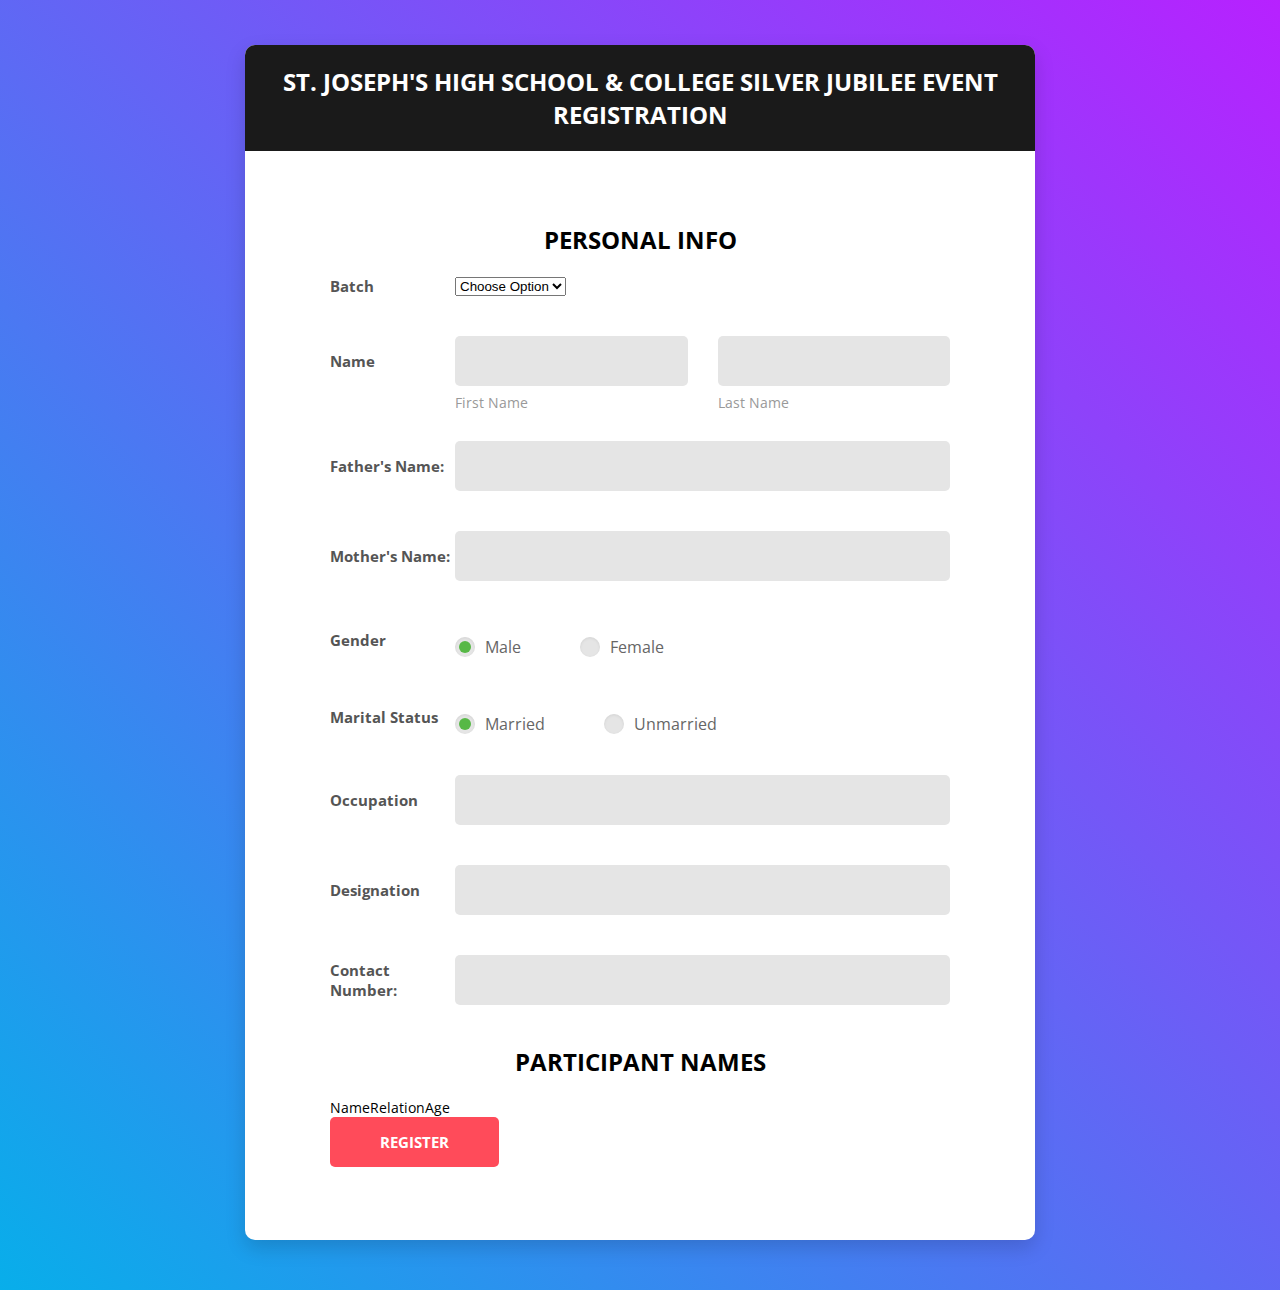
==== App/view/index.html @ 44076ce9 "new structure" ====
<!DOCTYPE html>
<html lang="en">
  <head>
    <!-- Required meta tags -->
    <meta charset="UTF-8" />
    <meta
      name="viewport"
      content="width=device-width, initial-scale=1, shrink-to-fit=no"
    />
    <meta name="description" content="Colorlib Templates" />
    <meta name="author" content="Colorlib" />
    <meta name="keywords" content="Colorlib Templates" />

    <!-- Title Page -->
    <title>Au Register Forms by Colorlib</title>

    <!-- Icons font CSS -->
    <link
      href="vendor/mdi-font/css/material-design-iconic-font.min.css"
      rel="stylesheet"
      media="all"
    />
    <link
      href="vendor/font-awesome-4.7/css/font-awesome.min.css"
      rel="stylesheet"
      media="all"
    />
    <!-- Font special for pages -->
    <link
      href="https://fonts.googleapis.com/css?family=Open+Sans:300,300i,400,400i,600,600i,700,700i,800,800i"
      rel="stylesheet"
    />

    <!-- Vendor CSS -->
    <link href="vendor/select2/select2.min.css" rel="stylesheet" media="all" />
    <link
      href="vendor/datepicker/daterangepicker.css"
      rel="stylesheet"
      media="all"
    />

    <!-- Main CSS -->
    <link href="css/main.css" rel="stylesheet" media="all" />
  </head>

  <body>
    <div class="page-wrapper bg-gra-03 p-t-45 p-b-50">
      <div class="wrapper wrapper--w790">
        <div class="card card-5">
          <div class="card-heading">
            <h2 class="title">
              St. Joseph's High School & College Silver Jubilee Event
              Registration
            </h2>
          </div>

          <form method="POST">
            <div class="card-body">
              <div style="margin:20px 0px">
                <h2 class="title" style="color:black">Personal Info</h2>
              </div>
              <div class="form-row">
                <div class="name">Batch</div>
                <div class="value">
                  <div class="input-group">
                    <div class="rs-select2 js-select-simple select--no-search">
                      <select name="Batch">
                        <option>Choose Option</option>
                      </select>
                      <div class="select-dropdown"></div>
                    </div>
                  </div>
                </div>
              </div>
              <div class="form-row m-b-55">
                <div class="name">Name</div>
                <div class="value">
                  <div class="row row-space">
                    <div class="col-2">
                      <div class="input-group-desc">
                        <input
                          class="input--style-5"
                          type="text"
                          name="first_name"
                        />
                        <label class="label--desc">first name</label>
                      </div>
                    </div>
                    <div class="col-2">
                      <div class="input-group-desc">
                        <input
                          class="input--style-5"
                          type="text"
                          name="last_name"
                        />
                        <label class="label--desc">last name</label>
                      </div>
                    </div>
                  </div>
                </div>
              </div>
              <div class="form-row">
                <div class="name">Father's Name:</div>
                <div class="value">
                  <div class="input-group">
                    <input class="input--style-5" type="text" name="company" />
                  </div>
                </div>
              </div>
              <div class="form-row">
                <div class="name">Mother's Name:</div>
                <div class="value">
                  <div class="input-group">
                    <input class="input--style-5" type="text" name="mother" />
                  </div>
                </div>
              </div>
              <div class="form-row">
                <div class="name">
                  <label class="label label--block">Gender</label>
                </div>

                <div class="p-t-15">
                  <label class="radio-container m-r-55"
                    >Male
                    <input type="radio" checked="checked" name="gender" />
                    <span class="checkmark"></span>
                  </label>
                  <label class="radio-container"
                    >Female <input type="radio" name="gender" />
                    <span class="checkmark"></span>
                  </label>
                </div>
              </div>
              <div class="form-row">
                <div class="name">
                  <label class="label label--block">Marital Status</label>
                </div>

                <div class="p-t-15">
                  <label class="radio-container m-r-55"
                    >Married
                    <input type="radio" checked="checked" name="mstat" />
                    <span class="checkmark"></span>
                  </label>
                  <label class="radio-container"
                    >Unmarried <input type="radio" name="mstat" />
                    <span class="checkmark"></span>
                  </label>
                </div>
              </div>
              <div class="form-row">
                <div class="name">Occupation</div>
                <div class="value">
                  <div class="input-group">
                    <input
                      class="input--style-5"
                      type="text"
                      name="occupation"
                    />
                  </div>
                </div>
              </div>
              <div class="form-row">
                <div class="name">Designation</div>
                <div class="value">
                  <div class="input-group">
                    <input class="input--style-5" type="text" name="design" />
                  </div>
                </div>
              </div>
              <div class="form-row">
                <div class="name">Contact Number:</div>
                <div class="value">
                  <div class="input-group">
                    <input
                      class="input--style-5"
                      type="number"
                      name="contact"
                    />
                  </div>
                </div>
              </div>
              <div style="margin:20px 0px">
                <h2 class="title" style="color:black">Participant Names</h2>
              </div>
              <div class="container">
                <div class="row">
                  <div class="col-sm-6">Name</div>
                  <div class="col-sm-3">Relation</div>
                  <div class="col-sm-3">Age</div>
                </div>
                <div class="row">
                  <div class="col-sm-6"></div>
                  <div class="col-sm-3"></div>
                  <div class="col-sm-3"></div>
                </div>
                <div class="row">
                  <div class="col-sm-6"></div>
                  <div class="col-sm-3"></div>
                  <div class="col-sm-3"></div>
                </div>
                <div class="row">
                  <div class="col-sm-6"></div>
                  <div class="col-sm-3"></div>
                  <div class="col-sm-3"></div>
                </div>
                <div class="row">
                  <div class="col-sm-6"></div>
                  <div class="col-sm-3"></div>
                  <div class="col-sm-3"></div>
                </div>
              </div>
              <div>
                <button class="btn btn--radius-2 btn--red" type="submit">
                  Register
                </button>
              </div>
            </div>
          </form>
        </div>
      </div>
    </div>

    <!-- Jquery JS -->
    <script src="vendor/jquery/jquery.min.js"></script>
    <!-- Vendor JS -->
    <script src="vendor/select2/select2.min.js"></script>
    <script src="vendor/datepicker/moment.min.js"></script>
    <script src="vendor/datepicker/daterangepicker.js"></script>

    <!-- Main JS -->
    <script src="js/global.js"></script>
  </body>
</html>
---- App/view/css/main.css ----
/* ==========================================================================
   #FONT
   ========================================================================== */
.font-robo {
  font-family: "Roboto", "Arial", "Helvetica Neue", sans-serif;
}

.font-poppins {
  font-family: "Poppins", "Arial", "Helvetica Neue", sans-serif;
}

.font-opensans {
  font-family: "Open Sans", "Arial", "Helvetica Neue", sans-serif;
}

/* ==========================================================================
   #GRID
   ========================================================================== */
.row {
  display: -webkit-box;
  display: -webkit-flex;
  display: -moz-box;
  display: -ms-flexbox;
  display: flex;
  -webkit-flex-wrap: wrap;
  -ms-flex-wrap: wrap;
  flex-wrap: wrap;
}

.row .col-2:last-child .input-group-desc {
  margin-bottom: 0;
}

.row-space {
  -webkit-box-pack: justify;
  -webkit-justify-content: space-between;
  -moz-box-pack: justify;
  -ms-flex-pack: justify;
  justify-content: space-between;
}

.row-refine {
  margin: 0 -15px;
}

.row-refine .col-3 .input-group-desc,
.row-refine .col-9 .input-group-desc {
  margin-bottom: 0;
}

.col-2 {
  width: -webkit-calc((100% - 30px) / 2);
  width: -moz-calc((100% - 30px) / 2);
  width: calc((100% - 30px) / 2);
}

@media (max-width: 767px) {
  .col-2 {
    width: 100%;
  }
}

.form-row {
  display: -webkit-box;
  display: -webkit-flex;
  display: -moz-box;
  display: -ms-flexbox;
  display: flex;
  -webkit-flex-wrap: wrap;
  -ms-flex-wrap: wrap;
  flex-wrap: wrap;
  -webkit-box-align: center;
  -webkit-align-items: center;
  -moz-box-align: center;
  -ms-flex-align: center;
  align-items: center;
  margin-bottom: 40px;
}

.form-row .name {
  width: 125px;
  color: #555;
  font-size: 15px;
  font-weight: 700;
}

.form-row .value {
  width: -webkit-calc(100% - 125px);
  width: -moz-calc(100% - 125px);
  width: calc(100% - 125px);
}

@media (max-width: 767px) {
  .form-row {
    display: block;
  }
  .form-row .name,
  .form-row .value {
    display: block;
    width: 100%;
  }
  .form-row .name {
    margin-bottom: 7px;
  }
}

.col-3,
.col-9 {
  padding: 0 15px;
  position: relative;
  width: 100%;
  min-height: 1px;
}

.col-3 {
  -webkit-box-flex: 0;
  -webkit-flex: 0 0 25%;
  -moz-box-flex: 0;
  -ms-flex: 0 0 25%;
  flex: 0 0 25%;
  max-width: 25%;
}

@media (max-width: 767px) {
  .col-3 {
    -webkit-box-flex: 0;
    -webkit-flex: 0 0 35%;
    -moz-box-flex: 0;
    -ms-flex: 0 0 35%;
    flex: 0 0 35%;
    max-width: 35%;
  }
}

.col-9 {
  -webkit-box-flex: 0;
  -webkit-flex: 0 0 75%;
  -moz-box-flex: 0;
  -ms-flex: 0 0 75%;
  flex: 0 0 75%;
  max-width: 75%;
}

@media (max-width: 767px) {
  .col-9 {
    -webkit-box-flex: 0;
    -webkit-flex: 0 0 65%;
    -moz-box-flex: 0;
    -ms-flex: 0 0 65%;
    flex: 0 0 65%;
    max-width: 65%;
  }
}

/* ==========================================================================
   #BOX-SIZING
   ========================================================================== */
/**
 * More sensible default box-sizing:
 * css-tricks.com/inheriting-box-sizing-probably-slightly-better-best-practice
 */
html {
  -webkit-box-sizing: border-box;
  -moz-box-sizing: border-box;
  box-sizing: border-box;
}

* {
  padding: 0;
  margin: 0;
}

*, *:before, *:after {
  -webkit-box-sizing: inherit;
  -moz-box-sizing: inherit;
  box-sizing: inherit;
}

/* ==========================================================================
   #RESET
   ========================================================================== */
/**
 * A very simple reset that sits on top of Normalize.css.
 */
body,
h1, h2, h3, h4, h5, h6,
blockquote, p, pre,
dl, dd, ol, ul,
figure,
hr,
fieldset, legend {
  margin: 0;
  padding: 0;
}

/**
 * Remove trailing margins from nested lists.
 */
li > ol,
li > ul {
  margin-bottom: 0;
}

/**
 * Remove default table spacing.
 */
table {
  border-collapse: collapse;
  border-spacing: 0;
}

/**
 * 1. Reset Chrome and Firefox behaviour which sets a `min-width: min-content;`
 *    on fieldsets.
 */
fieldset {
  min-width: 0;
  /* [1] */
  border: 0;
}

button {
  outline: none;
  background: none;
  border: none;
}

/* ==========================================================================
   #PAGE WRAPPER
   ========================================================================== */
.page-wrapper {
  min-height: 100vh;
}

body {
  font-family: "Open Sans", "Arial", "Helvetica Neue", sans-serif;
  font-weight: 400;
  font-size: 14px;
}

h1, h2, h3, h4, h5, h6 {
  font-weight: 400;
}

h1 {
  font-size: 36px;
}

h2 {
  font-size: 30px;
}

h3 {
  font-size: 24px;
}

h4 {
  font-size: 18px;
}

h5 {
  font-size: 15px;
}

h6 {
  font-size: 13px;
}

/* ==========================================================================
   #BACKGROUND
   ========================================================================== */
.bg-blue {
  background: #2c6ed5;
}

.bg-red {
  background: #fa4251;
}

.bg-gra-01 {
  background: -webkit-gradient(linear, left bottom, left top, from(#fbc2eb), to(#a18cd1));
  background: -webkit-linear-gradient(bottom, #fbc2eb 0%, #a18cd1 100%);
  background: -moz-linear-gradient(bottom, #fbc2eb 0%, #a18cd1 100%);
  background: -o-linear-gradient(bottom, #fbc2eb 0%, #a18cd1 100%);
  background: linear-gradient(to top, #fbc2eb 0%, #a18cd1 100%);
}

.bg-gra-02 {
  background: -webkit-gradient(linear, left bottom, right top, from(#fc2c77), to(#6c4079));
  background: -webkit-linear-gradient(bottom left, #fc2c77 0%, #6c4079 100%);
  background: -moz-linear-gradient(bottom left, #fc2c77 0%, #6c4079 100%);
  background: -o-linear-gradient(bottom left, #fc2c77 0%, #6c4079 100%);
  background: linear-gradient(to top right, #fc2c77 0%, #6c4079 100%);
}

.bg-gra-03 {
  background: -webkit-gradient(linear, left bottom, right top, from(#08aeea), to(#b721ff));
  background: -webkit-linear-gradient(bottom left, #08aeea 0%, #b721ff 100%);
  background: -moz-linear-gradient(bottom left, #08aeea 0%, #b721ff 100%);
  background: -o-linear-gradient(bottom left, #08aeea 0%, #b721ff 100%);
  background: linear-gradient(to top right, #08aeea 0%, #b721ff 100%);
}

/* ==========================================================================
   #SPACING
   ========================================================================== */
.p-t-100 {
  padding-top: 100px;
}

.p-t-130 {
  padding-top: 130px;
}

.p-t-180 {
  padding-top: 180px;
}

.p-t-45 {
  padding-top: 45px;
}

.p-t-20 {
  padding-top: 20px;
}

.p-t-15 {
  padding-top: 15px;
}

.p-t-10 {
  padding-top: 10px;
}

.p-t-30 {
  padding-top: 30px;
}

.p-b-100 {
  padding-bottom: 100px;
}

.p-b-50 {
  padding-bottom: 50px;
}

.m-r-45 {
  margin-right: 45px;
}

.m-r-55 {
  margin-right: 55px;
}

.m-b-55 {
  margin-bottom: 55px;
}

/* ==========================================================================
   #WRAPPER
   ========================================================================== */
.wrapper {
  margin: 0 auto;
}

.wrapper--w960 {
  max-width: 960px;
}

.wrapper--w790 {
  max-width: 790px;
}

.wrapper--w780 {
  max-width: 780px;
}

.wrapper--w680 {
  max-width: 680px;
}

/* ==========================================================================
   #BUTTON
   ========================================================================== */
.btn {
  display: inline-block;
  line-height: 50px;
  padding: 0 50px;
  -webkit-transition: all 0.4s ease;
  -o-transition: all 0.4s ease;
  -moz-transition: all 0.4s ease;
  transition: all 0.4s ease;
  cursor: pointer;
  font-size: 15px;
  text-transform: uppercase;
  font-weight: 700;
  color: #fff;
  font-family: inherit;
}

.btn--radius {
  -webkit-border-radius: 3px;
  -moz-border-radius: 3px;
  border-radius: 3px;
}

.btn--radius-2 {
  -webkit-border-radius: 5px;
  -moz-border-radius: 5px;
  border-radius: 5px;
}

.btn--pill {
  -webkit-border-radius: 20px;
  -moz-border-radius: 20px;
  border-radius: 20px;
}

.btn--green {
  background: #57b846;
}

.btn--green:hover {
  background: #4dae3c;
}

.btn--blue {
  background: #4272d7;
}

.btn--blue:hover {
  background: #3868cd;
}

.btn--red {
  background: #ff4b5a;
}

.btn--red:hover {
  background: #eb3746;
}

/* ==========================================================================
   #DATE PICKER
   ========================================================================== */
td.active {
  background-color: #2c6ed5;
}

input[type="date" i] {
  padding: 14px;
}

.table-condensed td, .table-condensed th {
  font-size: 14px;
  font-family: "Roboto", "Arial", "Helvetica Neue", sans-serif;
  font-weight: 400;
}

.daterangepicker td {
  width: 40px;
  height: 30px;
}

.daterangepicker {
  border: none;
  -webkit-box-shadow: 0px 8px 20px 0px rgba(0, 0, 0, 0.15);
  -moz-box-shadow: 0px 8px 20px 0px rgba(0, 0, 0, 0.15);
  box-shadow: 0px 8px 20px 0px rgba(0, 0, 0, 0.15);
  display: none;
  border: 1px solid #e0e0e0;
  margin-top: 5px;
}

.daterangepicker::after, .daterangepicker::before {
  display: none;
}

.daterangepicker thead tr th {
  padding: 10px 0;
}

.daterangepicker .table-condensed th select {
  border: 1px solid #ccc;
  -webkit-border-radius: 3px;
  -moz-border-radius: 3px;
  border-radius: 3px;
  font-size: 14px;
  padding: 5px;
  outline: none;
}

/* ==========================================================================
   #FORM
   ========================================================================== */
input {
  outline: none;
  margin: 0;
  border: none;
  -webkit-box-shadow: none;
  -moz-box-shadow: none;
  box-shadow: none;
  width: 100%;
  font-size: 14px;
  font-family: inherit;
}

.radio-container {
  display: inline-block;
  position: relative;
  padding-left: 30px;
  cursor: pointer;
  font-size: 16px;
  color: #666;
  -webkit-user-select: none;
  -moz-user-select: none;
  -ms-user-select: none;
  user-select: none;
}

.radio-container input {
  position: absolute;
  opacity: 0;
  cursor: pointer;
}

.radio-container input:checked ~ .checkmark {
  background-color: #e5e5e5;
}

.radio-container input:checked ~ .checkmark:after {
  display: block;
}

.radio-container .checkmark:after {
  top: 50%;
  left: 50%;
  -webkit-transform: translate(-50%, -50%);
  -moz-transform: translate(-50%, -50%);
  -ms-transform: translate(-50%, -50%);
  -o-transform: translate(-50%, -50%);
  transform: translate(-50%, -50%);
  width: 12px;
  height: 12px;
  -webkit-border-radius: 50%;
  -moz-border-radius: 50%;
  border-radius: 50%;
  background: #57b846;
}

.checkmark {
  position: absolute;
  top: 50%;
  -webkit-transform: translateY(-50%);
  -moz-transform: translateY(-50%);
  -ms-transform: translateY(-50%);
  -o-transform: translateY(-50%);
  transform: translateY(-50%);
  left: 0;
  height: 20px;
  width: 20px;
  background-color: #e5e5e5;
  -webkit-border-radius: 50%;
  -moz-border-radius: 50%;
  border-radius: 50%;
  -webkit-box-shadow: inset 0px 1px 3px 0px rgba(0, 0, 0, 0.08);
  -moz-box-shadow: inset 0px 1px 3px 0px rgba(0, 0, 0, 0.08);
  box-shadow: inset 0px 1px 3px 0px rgba(0, 0, 0, 0.08);
}

.checkmark:after {
  content: "";
  position: absolute;
  display: none;
}

.input--style-5 {
  background: #e5e5e5;
  line-height: 50px;
  -webkit-border-radius: 5px;
  -moz-border-radius: 5px;
  border-radius: 5px;
  padding: 0 22px;
  font-size: 16px;
  color: #555;
}

.input-group-desc {
  position: relative;
}

@media (max-width: 767px) {
  .input-group-desc {
    margin-bottom: 40px;
  }
}

.input-group {
  position: relative;
  margin: 0;
}

.label {
  color: #555;
  font-size: 15px;
  font-weight: 700;
}

.label--block {
  width: 100%;
}

.label--desc {
  position: absolute;
  text-transform: capitalize;
  display: block;
  color: #999;
  font-size: 14px;
  margin: 0;
  margin-top: 7px;
  left: 0;
}

/* ==========================================================================
   #SELECT2
   ========================================================================== */
.select--no-search .select2-search {
  display: none !important;
}

.select2-container--open .select2-dropdown--below {
  border: none;
  -webkit-border-radius: 3px;
  -moz-border-radius: 3px;
  border-radius: 3px;
  -webkit-box-shadow: 0px 8px 20px 0px rgba(0, 0, 0, 0.15);
  -moz-box-shadow: 0px 8px 20px 0px rgba(0, 0, 0, 0.15);
  box-shadow: 0px 8px 20px 0px rgba(0, 0, 0, 0.15);
  border: 1px solid #e0e0e0;
  margin-top: 5px;
  overflow: hidden;
}

.select2-container--default .select2-results__option {
  padding-left: 22px;
}

.rs-select2 .select2-container {
  width: 100% !important;
  outline: none;
  background: #e5e5e5;
  -webkit-border-radius: 5px;
  -moz-border-radius: 5px;
  border-radius: 5px;
}

.rs-select2 .select2-container .select2-selection--single {
  outline: none;
  border: none;
  height: 50px;
  background: transparent;
}

.rs-select2 .select2-container .select2-selection--single .select2-selection__rendered {
  line-height: 50px;
  padding-left: 0;
  color: #555;
  font-size: 16px;
  font-family: inherit;
  padding-left: 22px;
  padding-right: 50px;
}

.rs-select2 .select2-container .select2-selection--single .select2-selection__arrow {
  height: 50px;
  right: 15px;
  display: -webkit-box;
  display: -webkit-flex;
  display: -moz-box;
  display: -ms-flexbox;
  display: flex;
  -webkit-box-pack: center;
  -webkit-justify-content: center;
  -moz-box-pack: center;
  -ms-flex-pack: center;
  justify-content: center;
  -webkit-box-align: center;
  -webkit-align-items: center;
  -moz-box-align: center;
  -ms-flex-align: center;
  align-items: center;
}

.rs-select2 .select2-container .select2-selection--single .select2-selection__arrow b {
  display: none;
}

.rs-select2 .select2-container .select2-selection--single .select2-selection__arrow:after {
  font-family: "Material-Design-Iconic-Font";
  content: '\f2f9';
  font-size: 24px;
  color: #999;
  -webkit-transition: all 0.4s ease;
  -o-transition: all 0.4s ease;
  -moz-transition: all 0.4s ease;
  transition: all 0.4s ease;
}

.rs-select2 .select2-container.select2-container--open .select2-selection--single .select2-selection__arrow::after {
  -webkit-transform: rotate(-180deg);
  -moz-transform: rotate(-180deg);
  -ms-transform: rotate(-180deg);
  -o-transform: rotate(-180deg);
  transform: rotate(-180deg);
}

/* ==========================================================================
   #TITLE
   ========================================================================== */
.title {
  font-size: 24px;
  text-transform: uppercase;
  font-weight: 700;
  text-align: center;
  color: #fff;
}

/* ==========================================================================
   #CARD
   ========================================================================== */
.card {
  -webkit-border-radius: 3px;
  -moz-border-radius: 3px;
  border-radius: 3px;
  background: #fff;
}

.card-5 {
  background: #fff;
  -webkit-border-radius: 10px;
  -moz-border-radius: 10px;
  border-radius: 10px;
  -webkit-box-shadow: 0px 8px 20px 0px rgba(0, 0, 0, 0.15);
  -moz-box-shadow: 0px 8px 20px 0px rgba(0, 0, 0, 0.15);
  box-shadow: 0px 8px 20px 0px rgba(0, 0, 0, 0.15);
}

.card-5 .card-heading {
  padding: 20px 0;
  background: #1a1a1a;
  -webkit-border-top-left-radius: 10px;
  -moz-border-radius-topleft: 10px;
  border-top-left-radius: 10px;
  -webkit-border-top-right-radius: 10px;
  -moz-border-radius-topright: 10px;
  border-top-right-radius: 10px;
}

.card-5 .card-body {
  padding: 52px 85px;
  padding-bottom: 73px;
}

@media (max-width: 767px) {
  .card-5 .card-body {
    padding: 40px 30px;
    padding-bottom: 50px;
  }
}
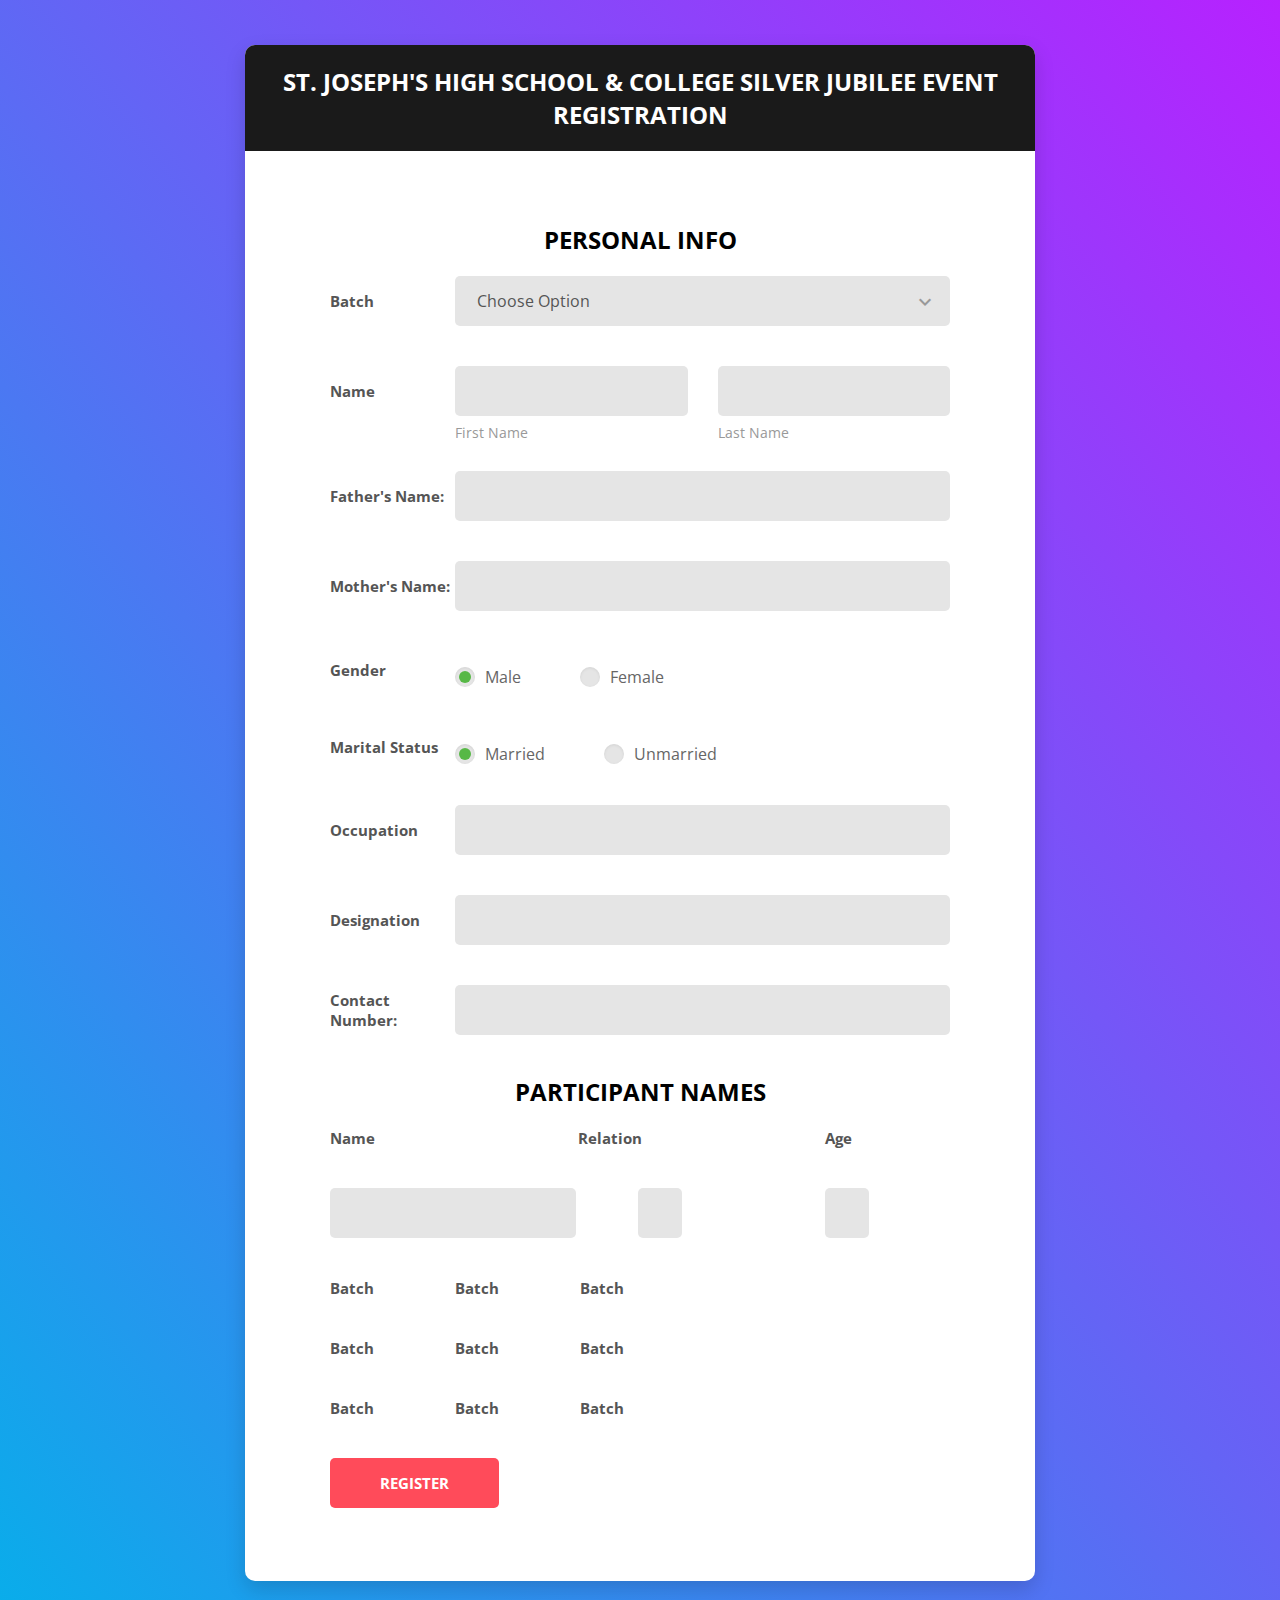
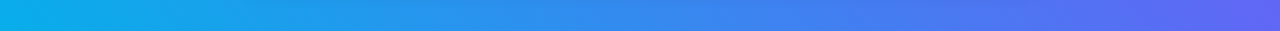
==== commit 7f390f1e: "Solve for Registration Form Table" ====
--- a/App/view/index.html
+++ b/App/view/index.html
@@ -185,30 +185,53 @@
                 <h2 class="title" style="color:black">Participant Names</h2>
               </div>
               <div class="container">
-                <div class="row">
-                  <div class="col-sm-6">Name</div>
-                  <div class="col-sm-3">Relation</div>
-                  <div class="col-sm-3">Age</div>
-                </div>
-                <div class="row">
-                  <div class="col-sm-6"></div>
-                  <div class="col-sm-3"></div>
-                  <div class="col-sm-3"></div>
-                </div>
-                <div class="row">
-                  <div class="col-sm-6"></div>
-                  <div class="col-sm-3"></div>
-                  <div class="col-sm-3"></div>
-                </div>
-                <div class="row">
-                  <div class="col-sm-6"></div>
-                  <div class="col-sm-3"></div>
-                  <div class="col-sm-3"></div>
-                </div>
-                <div class="row">
-                  <div class="col-sm-6"></div>
-                  <div class="col-sm-3"></div>
-                  <div class="col-sm-3"></div>
+                <div class="form-row row row-space">
+                  <div class="col-4"><div class="name">Name</div></div>
+                  <div class="col-4"><div class="name">Relation</div></div>
+                  <div class="col-4"><div class="name">Age</div></div>
+                </div>
+
+                <div class="form-row row row-space">
+                  <div class="input-group col-4">
+                    <input class="input--style-5" type="text" name="design" />
+                  </div>
+                  <div class="name">
+                    <div class="value">
+                      <div class="input-group">
+                        <input
+                          class="input--style-5"
+                          type="text"
+                          name="design"
+                        />
+                      </div>
+                    </div>
+                  </div>
+                  <div class="name">
+                    <div class="value">
+                      <div class="input-group">
+                        <input
+                          class="input--style-5"
+                          type="number"
+                          name="contact"
+                        />
+                      </div>
+                    </div>
+                  </div>
+                </div>
+                <div class="form-row">
+                  <div class="name">Batch</div>
+                  <div class="name">Batch</div>
+                  <div class="name">Batch</div>
+                </div>
+                <div class="form-row">
+                  <div class="name">Batch</div>
+                  <div class="name">Batch</div>
+                  <div class="name">Batch</div>
+                </div>
+                <div class="form-row">
+                  <div class="name">Batch</div>
+                  <div class="name">Batch</div>
+                  <div class="name">Batch</div>
                 </div>
               </div>
               <div>
--- a/App/view/vendor/mdi-font/css/material-design-iconic-font.min.css
+++ b/App/view/vendor/mdi-font/css/material-design-iconic-font.min.css
@@ -0,0 +1 @@
+@font-face{font-family:Material-Design-Iconic-Font;src:url(../fonts/Material-Design-Iconic-Font.woff2?v=2.2.0) format('woff2'),url(../fonts/Material-Design-Iconic-Font.woff?v=2.2.0) format('woff'),url(../fonts/Material-Design-Iconic-Font.ttf?v=2.2.0) format('truetype')}.zmdi{display:inline-block;font:normal normal normal 14px/1 'Material-Design-Iconic-Font';font-size:inherit;text-rendering:auto;-webkit-font-smoothing:antialiased;-moz-osx-font-smoothing:grayscale}.zmdi-hc-lg{font-size:1.33333333em;line-height:.75em;vertical-align:-15%}.zmdi-hc-2x{font-size:2em}.zmdi-hc-3x{font-size:3em}.zmdi-hc-4x{font-size:4em}.zmdi-hc-5x{font-size:5em}.zmdi-hc-fw{width:1.28571429em;text-align:center}.zmdi-hc-ul{padding-left:0;margin-left:2.14285714em;list-style-type:none}.zmdi-hc-ul>li{position:relative}.zmdi-hc-li{position:absolute;left:-2.14285714em;width:2.14285714em;top:.14285714em;text-align:center}.zmdi-hc-li.zmdi-hc-lg{left:-1.85714286em}.zmdi-hc-border{padding:.1em .25em;border:solid .1em #9e9e9e;border-radius:2px}.zmdi-hc-border-circle{padding:.1em .25em;border:solid .1em #9e9e9e;border-radius:50%}.zmdi.pull-left{float:left;margin-right:.15em}.zmdi.pull-right{float:right;margin-left:.15em}.zmdi-hc-spin{-webkit-animation:zmdi-spin 1.5s infinite linear;animation:zmdi-spin 1.5s infinite linear}.zmdi-hc-spin-reverse{-webkit-animation:zmdi-spin-reverse 1.5s infinite linear;animation:zmdi-spin-reverse 1.5s infinite linear}@-webkit-keyframes zmdi-spin{0%{-webkit-transform:rotate(0deg);transform:rotate(0deg)}100%{-webkit-transform:rotate(359deg);transform:rotate(359deg)}}@keyframes zmdi-spin{0%{-webkit-transform:rotate(0deg);transform:rotate(0deg)}100%{-webkit-transform:rotate(359deg);transform:rotate(359deg)}}@-webkit-keyframes zmdi-spin-reverse{0%{-webkit-transform:rotate(0deg);transform:rotate(0deg)}100%{-webkit-transform:rotate(-359deg);transform:rotate(-359deg)}}@keyframes zmdi-spin-reverse{0%{-webkit-transform:rotate(0deg);transform:rotate(0deg)}100%{-webkit-transform:rotate(-359deg);transform:rotate(-359deg)}}.zmdi-hc-rotate-90{-webkit-transform:rotate(90deg);-ms-transform:rotate(90deg);transform:rotate(90deg)}.zmdi-hc-rotate-180{-webkit-transform:rotate(180deg);-ms-transform:rotate(180deg);transform:rotate(180deg)}.zmdi-hc-rotate-270{-webkit-transform:rotate(270deg);-ms-transform:rotate(270deg);transform:rotate(270deg)}.zmdi-hc-flip-horizontal{-webkit-transform:scale(-1,1);-ms-transform:scale(-1,1);transform:scale(-1,1)}.zmdi-hc-flip-vertical{-webkit-transform:scale(1,-1);-ms-transform:scale(1,-1);transform:scale(1,-1)}.zmdi-hc-stack{position:relative;display:inline-block;width:2em;height:2em;line-height:2em;vertical-align:middle}.zmdi-hc-stack-1x,.zmdi-hc-stack-2x{position:absolute;left:0;width:100%;text-align:center}.zmdi-hc-stack-1x{line-height:inherit}.zmdi-hc-stack-2x{font-size:2em}.zmdi-hc-inverse{color:#fff}.zmdi-3d-rotation:before{content:'\f101'}.zmdi-airplane-off:before{content:'\f102'}.zmdi-airplane:before{content:'\f103'}.zmdi-album:before{content:'\f104'}.zmdi-archive:before{content:'\f105'}.zmdi-assignment-account:before{content:'\f106'}.zmdi-assignment-alert:before{content:'\f107'}.zmdi-assignment-check:before{content:'\f108'}.zmdi-assignment-o:before{content:'\f109'}.zmdi-assignment-return:before{content:'\f10a'}.zmdi-assignment-returned:before{content:'\f10b'}.zmdi-assignment:before{content:'\f10c'}.zmdi-attachment-alt:before{content:'\f10d'}.zmdi-attachment:before{content:'\f10e'}.zmdi-audio:before{content:'\f10f'}.zmdi-badge-check:before{content:'\f110'}.zmdi-balance-wallet:before{content:'\f111'}.zmdi-balance:before{content:'\f112'}.zmdi-battery-alert:before{content:'\f113'}.zmdi-battery-flash:before{content:'\f114'}.zmdi-battery-unknown:before{content:'\f115'}.zmdi-battery:before{content:'\f116'}.zmdi-bike:before{content:'\f117'}.zmdi-block-alt:before{content:'\f118'}.zmdi-block:before{content:'\f119'}.zmdi-boat:before{content:'\f11a'}.zmdi-book-image:before{content:'\f11b'}.zmdi-book:before{content:'\f11c'}.zmdi-bookmark-outline:before{content:'\f11d'}.zmdi-bookmark:before{content:'\f11e'}.zmdi-brush:before{content:'\f11f'}.zmdi-bug:before{content:'\f120'}.zmdi-bus:before{content:'\f121'}.zmdi-cake:before{content:'\f122'}.zmdi-car-taxi:before{content:'\f123'}.zmdi-car-wash:before{content:'\f124'}.zmdi-car:before{content:'\f125'}.zmdi-card-giftcard:before{content:'\f126'}.zmdi-card-membership:before{content:'\f127'}.zmdi-card-travel:before{content:'\f128'}.zmdi-card:before{content:'\f129'}.zmdi-case-check:before{content:'\f12a'}.zmdi-case-download:before{content:'\f12b'}.zmdi-case-play:before{content:'\f12c'}.zmdi-case:before{content:'\f12d'}.zmdi-cast-connected:before{content:'\f12e'}.zmdi-cast:before{content:'\f12f'}.zmdi-chart-donut:before{content:'\f130'}.zmdi-chart:before{content:'\f131'}.zmdi-city-alt:before{content:'\f132'}.zmdi-city:before{content:'\f133'}.zmdi-close-circle-o:before{content:'\f134'}.zmdi-close-circle:before{content:'\f135'}.zmdi-close:before{content:'\f136'}.zmdi-cocktail:before{content:'\f137'}.zmdi-code-setting:before{content:'\f138'}.zmdi-code-smartphone:before{content:'\f139'}.zmdi-code:before{content:'\f13a'}.zmdi-coffee:before{content:'\f13b'}.zmdi-collection-bookmark:before{content:'\f13c'}.zmdi-collection-case-play:before{content:'\f13d'}.zmdi-collection-folder-image:before{content:'\f13e'}.zmdi-collection-image-o:before{content:'\f13f'}.zmdi-collection-image:before{content:'\f140'}.zmdi-collection-item-1:before{content:'\f141'}.zmdi-collection-item-2:before{content:'\f142'}.zmdi-collection-item-3:before{content:'\f143'}.zmdi-collection-item-4:before{content:'\f144'}.zmdi-collection-item-5:before{content:'\f145'}.zmdi-collection-item-6:before{content:'\f146'}.zmdi-collection-item-7:before{content:'\f147'}.zmdi-collection-item-8:before{content:'\f148'}.zmdi-collection-item-9-plus:before{content:'\f149'}.zmdi-collection-item-9:before{content:'\f14a'}.zmdi-collection-item:before{content:'\f14b'}.zmdi-collection-music:before{content:'\f14c'}.zmdi-collection-pdf:before{content:'\f14d'}.zmdi-collection-plus:before{content:'\f14e'}.zmdi-collection-speaker:before{content:'\f14f'}.zmdi-collection-text:before{content:'\f150'}.zmdi-collection-video:before{content:'\f151'}.zmdi-compass:before{content:'\f152'}.zmdi-cutlery:before{content:'\f153'}.zmdi-delete:before{content:'\f154'}.zmdi-dialpad:before{content:'\f155'}.zmdi-dns:before{content:'\f156'}.zmdi-drink:before{content:'\f157'}.zmdi-edit:before{content:'\f158'}.zmdi-email-open:before{content:'\f159'}.zmdi-email:before{content:'\f15a'}.zmdi-eye-off:before{content:'\f15b'}.zmdi-eye:before{content:'\f15c'}.zmdi-eyedropper:before{content:'\f15d'}.zmdi-favorite-outline:before{content:'\f15e'}.zmdi-favorite:before{content:'\f15f'}.zmdi-filter-list:before{content:'\f160'}.zmdi-fire:before{content:'\f161'}.zmdi-flag:before{content:'\f162'}.zmdi-flare:before{content:'\f163'}.zmdi-flash-auto:before{content:'\f164'}.zmdi-flash-off:before{content:'\f165'}.zmdi-flash:before{content:'\f166'}.zmdi-flip:before{content:'\f167'}.zmdi-flower-alt:before{content:'\f168'}.zmdi-flower:before{content:'\f169'}.zmdi-font:before{content:'\f16a'}.zmdi-fullscreen-alt:before{content:'\f16b'}.zmdi-fullscreen-exit:before{content:'\f16c'}.zmdi-fullscreen:before{content:'\f16d'}.zmdi-functions:before{content:'\f16e'}.zmdi-gas-station:before{content:'\f16f'}.zmdi-gesture:before{content:'\f170'}.zmdi-globe-alt:before{content:'\f171'}.zmdi-globe-lock:before{content:'\f172'}.zmdi-globe:before{content:'\f173'}.zmdi-graduation-cap:before{content:'\f174'}.zmdi-home:before{content:'\f175'}.zmdi-hospital-alt:before{content:'\f176'}.zmdi-hospital:before{content:'\f177'}.zmdi-hotel:before{content:'\f178'}.zmdi-hourglass-alt:before{content:'\f179'}.zmdi-hourglass-outline:before{content:'\f17a'}.zmdi-hourglass:before{content:'\f17b'}.zmdi-http:before{content:'\f17c'}.zmdi-image-alt:before{content:'\f17d'}.zmdi-image-o:before{content:'\f17e'}.zmdi-image:before{content:'\f17f'}.zmdi-inbox:before{content:'\f180'}.zmdi-invert-colors-off:before{content:'\f181'}.zmdi-invert-colors:before{content:'\f182'}.zmdi-key:before{content:'\f183'}.zmdi-label-alt-outline:before{content:'\f184'}.zmdi-label-alt:before{content:'\f185'}.zmdi-label-heart:before{content:'\f186'}.zmdi-label:before{content:'\f187'}.zmdi-labels:before{content:'\f188'}.zmdi-lamp:before{content:'\f189'}.zmdi-landscape:before{content:'\f18a'}.zmdi-layers-off:before{content:'\f18b'}.zmdi-layers:before{content:'\f18c'}.zmdi-library:before{content:'\f18d'}.zmdi-link:before{content:'\f18e'}.zmdi-lock-open:before{content:'\f18f'}.zmdi-lock-outline:before{content:'\f190'}.zmdi-lock:before{content:'\f191'}.zmdi-mail-reply-all:before{content:'\f192'}.zmdi-mail-reply:before{content:'\f193'}.zmdi-mail-send:before{content:'\f194'}.zmdi-mall:before{content:'\f195'}.zmdi-map:before{content:'\f196'}.zmdi-menu:before{content:'\f197'}.zmdi-money-box:before{content:'\f198'}.zmdi-money-off:before{content:'\f199'}.zmdi-money:before{content:'\f19a'}.zmdi-more-vert:before{content:'\f19b'}.zmdi-more:before{content:'\f19c'}.zmdi-movie-alt:before{content:'\f19d'}.zmdi-movie:before{content:'\f19e'}.zmdi-nature-people:before{content:'\f19f'}.zmdi-nature:before{content:'\f1a0'}.zmdi-navigation:before{content:'\f1a1'}.zmdi-open-in-browser:before{content:'\f1a2'}.zmdi-open-in-new:before{content:'\f1a3'}.zmdi-palette:before{content:'\f1a4'}.zmdi-parking:before{content:'\f1a5'}.zmdi-pin-account:before{content:'\f1a6'}.zmdi-pin-assistant:before{content:'\f1a7'}.zmdi-pin-drop:before{content:'\f1a8'}.zmdi-pin-help:before{content:'\f1a9'}.zmdi-pin-off:before{content:'\f1aa'}.zmdi-pin:before{content:'\f1ab'}.zmdi-pizza:before{content:'\f1ac'}.zmdi-plaster:before{content:'\f1ad'}.zmdi-power-setting:before{content:'\f1ae'}.zmdi-power:before{content:'\f1af'}.zmdi-print:before{content:'\f1b0'}.zmdi-puzzle-piece:before{content:'\f1b1'}.zmdi-quote:before{content:'\f1b2'}.zmdi-railway:before{content:'\f1b3'}.zmdi-receipt:before{content:'\f1b4'}.zmdi-refresh-alt:before{content:'\f1b5'}.zmdi-refresh-sync-alert:before{content:'\f1b6'}.zmdi-refresh-sync-off:before{content:'\f1b7'}.zmdi-refresh-sync:before{content:'\f1b8'}.zmdi-refresh:before{content:'\f1b9'}.zmdi-roller:before{content:'\f1ba'}.zmdi-ruler:before{content:'\f1bb'}.zmdi-scissors:before{content:'\f1bc'}.zmdi-screen-rotation-lock:before{content:'\f1bd'}.zmdi-screen-rotation:before{content:'\f1be'}.zmdi-search-for:before{content:'\f1bf'}.zmdi-search-in-file:before{content:'\f1c0'}.zmdi-search-in-page:before{content:'\f1c1'}.zmdi-search-replace:before{content:'\f1c2'}.zmdi-search:before{content:'\f1c3'}.zmdi-seat:before{content:'\f1c4'}.zmdi-settings-square:before{content:'\f1c5'}.zmdi-settings:before{content:'\f1c6'}.zmdi-shield-check:before{content:'\f1c7'}.zmdi-shield-security:before{content:'\f1c8'}.zmdi-shopping-basket:before{content:'\f1c9'}.zmdi-shopping-cart-plus:before{content:'\f1ca'}.zmdi-shopping-cart:before{content:'\f1cb'}.zmdi-sign-in:before{content:'\f1cc'}.zmdi-sort-amount-asc:before{content:'\f1cd'}.zmdi-sort-amount-desc:before{content:'\f1ce'}.zmdi-sort-asc:before{content:'\f1cf'}.zmdi-sort-desc:before{content:'\f1d0'}.zmdi-spellcheck:before{content:'\f1d1'}.zmdi-storage:before{content:'\f1d2'}.zmdi-store-24:before{content:'\f1d3'}.zmdi-store:before{content:'\f1d4'}.zmdi-subway:before{content:'\f1d5'}.zmdi-sun:before{content:'\f1d6'}.zmdi-tab-unselected:before{content:'\f1d7'}.zmdi-tab:before{content:'\f1d8'}.zmdi-tag-close:before{content:'\f1d9'}.zmdi-tag-more:before{content:'\f1da'}.zmdi-tag:before{content:'\f1db'}.zmdi-thumb-down:before{content:'\f1dc'}.zmdi-thumb-up-down:before{content:'\f1dd'}.zmdi-thumb-up:before{content:'\f1de'}.zmdi-ticket-star:before{content:'\f1df'}.zmdi-toll:before{content:'\f1e0'}.zmdi-toys:before{content:'\f1e1'}.zmdi-traffic:before{content:'\f1e2'}.zmdi-translate:before{content:'\f1e3'}.zmdi-triangle-down:before{content:'\f1e4'}.zmdi-triangle-up:before{content:'\f1e5'}.zmdi-truck:before{content:'\f1e6'}.zmdi-turning-sign:before{content:'\f1e7'}.zmdi-wallpaper:before{content:'\f1e8'}.zmdi-washing-machine:before{content:'\f1e9'}.zmdi-window-maximize:before{content:'\f1ea'}.zmdi-window-minimize:before{content:'\f1eb'}.zmdi-window-restore:before{content:'\f1ec'}.zmdi-wrench:before{content:'\f1ed'}.zmdi-zoom-in:before{content:'\f1ee'}.zmdi-zoom-out:before{content:'\f1ef'}.zmdi-alert-circle-o:before{content:'\f1f0'}.zmdi-alert-circle:before{content:'\f1f1'}.zmdi-alert-octagon:before{content:'\f1f2'}.zmdi-alert-polygon:before{content:'\f1f3'}.zmdi-alert-triangle:before{content:'\f1f4'}.zmdi-help-outline:before{content:'\f1f5'}.zmdi-help:before{content:'\f1f6'}.zmdi-info-outline:before{content:'\f1f7'}.zmdi-info:before{content:'\f1f8'}.zmdi-notifications-active:before{content:'\f1f9'}.zmdi-notifications-add:before{content:'\f1fa'}.zmdi-notifications-none:before{content:'\f1fb'}.zmdi-notifications-off:before{content:'\f1fc'}.zmdi-notifications-paused:before{content:'\f1fd'}.zmdi-notifications:before{content:'\f1fe'}.zmdi-account-add:before{content:'\f1ff'}.zmdi-account-box-mail:before{content:'\f200'}.zmdi-account-box-o:before{content:'\f201'}.zmdi-account-box-phone:before{content:'\f202'}.zmdi-account-box:before{content:'\f203'}.zmdi-account-calendar:before{content:'\f204'}.zmdi-account-circle:before{content:'\f205'}.zmdi-account-o:before{content:'\f206'}.zmdi-account:before{content:'\f207'}.zmdi-accounts-add:before{content:'\f208'}.zmdi-accounts-alt:before{content:'\f209'}.zmdi-accounts-list-alt:before{content:'\f20a'}.zmdi-accounts-list:before{content:'\f20b'}.zmdi-accounts-outline:before{content:'\f20c'}.zmdi-accounts:before{content:'\f20d'}.zmdi-face:before{content:'\f20e'}.zmdi-female:before{content:'\f20f'}.zmdi-male-alt:before{content:'\f210'}.zmdi-male-female:before{content:'\f211'}.zmdi-male:before{content:'\f212'}.zmdi-mood-bad:before{content:'\f213'}.zmdi-mood:before{content:'\f214'}.zmdi-run:before{content:'\f215'}.zmdi-walk:before{content:'\f216'}.zmdi-cloud-box:before{content:'\f217'}.zmdi-cloud-circle:before{content:'\f218'}.zmdi-cloud-done:before{content:'\f219'}.zmdi-cloud-download:before{content:'\f21a'}.zmdi-cloud-off:before{content:'\f21b'}.zmdi-cloud-outline-alt:before{content:'\f21c'}.zmdi-cloud-outline:before{content:'\f21d'}.zmdi-cloud-upload:before{content:'\f21e'}.zmdi-cloud:before{content:'\f21f'}.zmdi-download:before{content:'\f220'}.zmdi-file-plus:before{content:'\f221'}.zmdi-file-text:before{content:'\f222'}.zmdi-file:before{content:'\f223'}.zmdi-folder-outline:before{content:'\f224'}.zmdi-folder-person:before{content:'\f225'}.zmdi-folder-star-alt:before{content:'\f226'}.zmdi-folder-star:before{content:'\f227'}.zmdi-folder:before{content:'\f228'}.zmdi-gif:before{content:'\f229'}.zmdi-upload:before{content:'\f22a'}.zmdi-border-all:before{content:'\f22b'}.zmdi-border-bottom:before{content:'\f22c'}.zmdi-border-clear:before{content:'\f22d'}.zmdi-border-color:before{content:'\f22e'}.zmdi-border-horizontal:before{content:'\f22f'}.zmdi-border-inner:before{content:'\f230'}.zmdi-border-left:before{content:'\f231'}.zmdi-border-outer:before{content:'\f232'}.zmdi-border-right:before{content:'\f233'}.zmdi-border-style:before{content:'\f234'}.zmdi-border-top:before{content:'\f235'}.zmdi-border-vertical:before{content:'\f236'}.zmdi-copy:before{content:'\f237'}.zmdi-crop:before{content:'\f238'}.zmdi-format-align-center:before{content:'\f239'}.zmdi-format-align-justify:before{content:'\f23a'}.zmdi-format-align-left:before{content:'\f23b'}.zmdi-format-align-right:before{content:'\f23c'}.zmdi-format-bold:before{content:'\f23d'}.zmdi-format-clear-all:before{content:'\f23e'}.zmdi-format-clear:before{content:'\f23f'}.zmdi-format-color-fill:before{content:'\f240'}.zmdi-format-color-reset:before{content:'\f241'}.zmdi-format-color-text:before{content:'\f242'}.zmdi-format-indent-decrease:before{content:'\f243'}.zmdi-format-indent-increase:before{content:'\f244'}.zmdi-format-italic:before{content:'\f245'}.zmdi-format-line-spacing:before{content:'\f246'}.zmdi-format-list-bulleted:before{content:'\f247'}.zmdi-format-list-numbered:before{content:'\f248'}.zmdi-format-ltr:before{content:'\f249'}.zmdi-format-rtl:before{content:'\f24a'}.zmdi-format-size:before{content:'\f24b'}.zmdi-format-strikethrough-s:before{content:'\f24c'}.zmdi-format-strikethrough:before{content:'\f24d'}.zmdi-format-subject:before{content:'\f24e'}.zmdi-format-underlined:before{content:'\f24f'}.zmdi-format-valign-bottom:before{content:'\f250'}.zmdi-format-valign-center:before{content:'\f251'}.zmdi-format-valign-top:before{content:'\f252'}.zmdi-redo:before{content:'\f253'}.zmdi-select-all:before{content:'\f254'}.zmdi-space-bar:before{content:'\f255'}.zmdi-text-format:before{content:'\f256'}.zmdi-transform:before{content:'\f257'}.zmdi-undo:before{content:'\f258'}.zmdi-wrap-text:before{content:'\f259'}.zmdi-comment-alert:before{content:'\f25a'}.zmdi-comment-alt-text:before{content:'\f25b'}.zmdi-comment-alt:before{content:'\f25c'}.zmdi-comment-edit:before{content:'\f25d'}.zmdi-comment-image:before{content:'\f25e'}.zmdi-comment-list:before{content:'\f25f'}.zmdi-comment-more:before{content:'\f260'}.zmdi-comment-outline:before{content:'\f261'}.zmdi-comment-text-alt:before{content:'\f262'}.zmdi-comment-text:before{content:'\f263'}.zmdi-comment-video:before{content:'\f264'}.zmdi-comment:before{content:'\f265'}.zmdi-comments:before{content:'\f266'}.zmdi-check-all:before{content:'\f267'}.zmdi-check-circle-u:before{content:'\f268'}.zmdi-check-circle:before{content:'\f269'}.zmdi-check-square:before{content:'\f26a'}.zmdi-check:before{content:'\f26b'}.zmdi-circle-o:before{content:'\f26c'}.zmdi-circle:before{content:'\f26d'}.zmdi-dot-circle-alt:before{content:'\f26e'}.zmdi-dot-circle:before{content:'\f26f'}.zmdi-minus-circle-outline:before{content:'\f270'}.zmdi-minus-circle:before{content:'\f271'}.zmdi-minus-square:before{content:'\f272'}.zmdi-minus:before{content:'\f273'}.zmdi-plus-circle-o-duplicate:before{content:'\f274'}.zmdi-plus-circle-o:before{content:'\f275'}.zmdi-plus-circle:before{content:'\f276'}.zmdi-plus-square:before{content:'\f277'}.zmdi-plus:before{content:'\f278'}.zmdi-square-o:before{content:'\f279'}.zmdi-star-circle:before{content:'\f27a'}.zmdi-star-half:before{content:'\f27b'}.zmdi-star-outline:before{content:'\f27c'}.zmdi-star:before{content:'\f27d'}.zmdi-bluetooth-connected:before{content:'\f27e'}.zmdi-bluetooth-off:before{content:'\f27f'}.zmdi-bluetooth-search:before{content:'\f280'}.zmdi-bluetooth-setting:before{content:'\f281'}.zmdi-bluetooth:before{content:'\f282'}.zmdi-camera-add:before{content:'\f283'}.zmdi-camera-alt:before{content:'\f284'}.zmdi-camera-bw:before{content:'\f285'}.zmdi-camera-front:before{content:'\f286'}.zmdi-camera-mic:before{content:'\f287'}.zmdi-camera-party-mode:before{content:'\f288'}.zmdi-camera-rear:before{content:'\f289'}.zmdi-camera-roll:before{content:'\f28a'}.zmdi-camera-switch:before{content:'\f28b'}.zmdi-camera:before{content:'\f28c'}.zmdi-card-alert:before{content:'\f28d'}.zmdi-card-off:before{content:'\f28e'}.zmdi-card-sd:before{content:'\f28f'}.zmdi-card-sim:before{content:'\f290'}.zmdi-desktop-mac:before{content:'\f291'}.zmdi-desktop-windows:before{content:'\f292'}.zmdi-device-hub:before{content:'\f293'}.zmdi-devices-off:before{content:'\f294'}.zmdi-devices:before{content:'\f295'}.zmdi-dock:before{content:'\f296'}.zmdi-floppy:before{content:'\f297'}.zmdi-gamepad:before{content:'\f298'}.zmdi-gps-dot:before{content:'\f299'}.zmdi-gps-off:before{content:'\f29a'}.zmdi-gps:before{content:'\f29b'}.zmdi-headset-mic:before{content:'\f29c'}.zmdi-headset:before{content:'\f29d'}.zmdi-input-antenna:before{content:'\f29e'}.zmdi-input-composite:before{content:'\f29f'}.zmdi-input-hdmi:before{content:'\f2a0'}.zmdi-input-power:before{content:'\f2a1'}.zmdi-input-svideo:before{content:'\f2a2'}.zmdi-keyboard-hide:before{content:'\f2a3'}.zmdi-keyboard:before{content:'\f2a4'}.zmdi-laptop-chromebook:before{content:'\f2a5'}.zmdi-laptop-mac:before{content:'\f2a6'}.zmdi-laptop:before{content:'\f2a7'}.zmdi-mic-off:before{content:'\f2a8'}.zmdi-mic-outline:before{content:'\f2a9'}.zmdi-mic-setting:before{content:'\f2aa'}.zmdi-mic:before{content:'\f2ab'}.zmdi-mouse:before{content:'\f2ac'}.zmdi-network-alert:before{content:'\f2ad'}.zmdi-network-locked:before{content:'\f2ae'}.zmdi-network-off:before{content:'\f2af'}.zmdi-network-outline:before{content:'\f2b0'}.zmdi-network-setting:before{content:'\f2b1'}.zmdi-network:before{content:'\f2b2'}.zmdi-phone-bluetooth:before{content:'\f2b3'}.zmdi-phone-end:before{content:'\f2b4'}.zmdi-phone-forwarded:before{content:'\f2b5'}.zmdi-phone-in-talk:before{content:'\f2b6'}.zmdi-phone-locked:before{content:'\f2b7'}.zmdi-phone-missed:before{content:'\f2b8'}.zmdi-phone-msg:before{content:'\f2b9'}.zmdi-phone-paused:before{content:'\f2ba'}.zmdi-phone-ring:before{content:'\f2bb'}.zmdi-phone-setting:before{content:'\f2bc'}.zmdi-phone-sip:before{content:'\f2bd'}.zmdi-phone:before{content:'\f2be'}.zmdi-portable-wifi-changes:before{content:'\f2bf'}.zmdi-portable-wifi-off:before{content:'\f2c0'}.zmdi-portable-wifi:before{content:'\f2c1'}.zmdi-radio:before{content:'\f2c2'}.zmdi-reader:before{content:'\f2c3'}.zmdi-remote-control-alt:before{content:'\f2c4'}.zmdi-remote-control:before{content:'\f2c5'}.zmdi-router:before{content:'\f2c6'}.zmdi-scanner:before{content:'\f2c7'}.zmdi-smartphone-android:before{content:'\f2c8'}.zmdi-smartphone-download:before{content:'\f2c9'}.zmdi-smartphone-erase:before{content:'\f2ca'}.zmdi-smartphone-info:before{content:'\f2cb'}.zmdi-smartphone-iphone:before{content:'\f2cc'}.zmdi-smartphone-landscape-lock:before{content:'\f2cd'}.zmdi-smartphone-landscape:before{content:'\f2ce'}.zmdi-smartphone-lock:before{content:'\f2cf'}.zmdi-smartphone-portrait-lock:before{content:'\f2d0'}.zmdi-smartphone-ring:before{content:'\f2d1'}.zmdi-smartphone-setting:before{content:'\f2d2'}.zmdi-smartphone-setup:before{content:'\f2d3'}.zmdi-smartphone:before{content:'\f2d4'}.zmdi-speaker:before{content:'\f2d5'}.zmdi-tablet-android:before{content:'\f2d6'}.zmdi-tablet-mac:before{content:'\f2d7'}.zmdi-tablet:before{content:'\f2d8'}.zmdi-tv-alt-play:before{content:'\f2d9'}.zmdi-tv-list:before{content:'\f2da'}.zmdi-tv-play:before{content:'\f2db'}.zmdi-tv:before{content:'\f2dc'}.zmdi-usb:before{content:'\f2dd'}.zmdi-videocam-off:before{content:'\f2de'}.zmdi-videocam-switch:before{content:'\f2df'}.zmdi-videocam:before{content:'\f2e0'}.zmdi-watch:before{content:'\f2e1'}.zmdi-wifi-alt-2:before{content:'\f2e2'}.zmdi-wifi-alt:before{content:'\f2e3'}.zmdi-wifi-info:before{content:'\f2e4'}.zmdi-wifi-lock:before{content:'\f2e5'}.zmdi-wifi-off:before{content:'\f2e6'}.zmdi-wifi-outline:before{content:'\f2e7'}.zmdi-wifi:before{content:'\f2e8'}.zmdi-arrow-left-bottom:before{content:'\f2e9'}.zmdi-arrow-left:before{content:'\f2ea'}.zmdi-arrow-merge:before{content:'\f2eb'}.zmdi-arrow-missed:before{content:'\f2ec'}.zmdi-arrow-right-top:before{content:'\f2ed'}.zmdi-arrow-right:before{content:'\f2ee'}.zmdi-arrow-split:before{content:'\f2ef'}.zmdi-arrows:before{content:'\f2f0'}.zmdi-caret-down-circle:before{content:'\f2f1'}.zmdi-caret-down:before{content:'\f2f2'}.zmdi-caret-left-circle:before{content:'\f2f3'}.zmdi-caret-left:before{content:'\f2f4'}.zmdi-caret-right-circle:before{content:'\f2f5'}.zmdi-caret-right:before{content:'\f2f6'}.zmdi-caret-up-circle:before{content:'\f2f7'}.zmdi-caret-up:before{content:'\f2f8'}.zmdi-chevron-down:before{content:'\f2f9'}.zmdi-chevron-left:before{content:'\f2fa'}.zmdi-chevron-right:before{content:'\f2fb'}.zmdi-chevron-up:before{content:'\f2fc'}.zmdi-forward:before{content:'\f2fd'}.zmdi-long-arrow-down:before{content:'\f2fe'}.zmdi-long-arrow-left:before{content:'\f2ff'}.zmdi-long-arrow-return:before{content:'\f300'}.zmdi-long-arrow-right:before{content:'\f301'}.zmdi-long-arrow-tab:before{content:'\f302'}.zmdi-long-arrow-up:before{content:'\f303'}.zmdi-rotate-ccw:before{content:'\f304'}.zmdi-rotate-cw:before{content:'\f305'}.zmdi-rotate-left:before{content:'\f306'}.zmdi-rotate-right:before{content:'\f307'}.zmdi-square-down:before{content:'\f308'}.zmdi-square-right:before{content:'\f309'}.zmdi-swap-alt:before{content:'\f30a'}.zmdi-swap-vertical-circle:before{content:'\f30b'}.zmdi-swap-vertical:before{content:'\f30c'}.zmdi-swap:before{content:'\f30d'}.zmdi-trending-down:before{content:'\f30e'}.zmdi-trending-flat:before{content:'\f30f'}.zmdi-trending-up:before{content:'\f310'}.zmdi-unfold-less:before{content:'\f311'}.zmdi-unfold-more:before{content:'\f312'}.zmdi-apps:before{content:'\f313'}.zmdi-grid-off:before{content:'\f314'}.zmdi-grid:before{content:'\f315'}.zmdi-view-agenda:before{content:'\f316'}.zmdi-view-array:before{content:'\f317'}.zmdi-view-carousel:before{content:'\f318'}.zmdi-view-column:before{content:'\f319'}.zmdi-view-comfy:before{content:'\f31a'}.zmdi-view-compact:before{content:'\f31b'}.zmdi-view-dashboard:before{content:'\f31c'}.zmdi-view-day:before{content:'\f31d'}.zmdi-view-headline:before{content:'\f31e'}.zmdi-view-list-alt:before{content:'\f31f'}.zmdi-view-list:before{content:'\f320'}.zmdi-view-module:before{content:'\f321'}.zmdi-view-quilt:before{content:'\f322'}.zmdi-view-stream:before{content:'\f323'}.zmdi-view-subtitles:before{content:'\f324'}.zmdi-view-toc:before{content:'\f325'}.zmdi-view-web:before{content:'\f326'}.zmdi-view-week:before{content:'\f327'}.zmdi-widgets:before{content:'\f328'}.zmdi-alarm-check:before{content:'\f329'}.zmdi-alarm-off:before{content:'\f32a'}.zmdi-alarm-plus:before{content:'\f32b'}.zmdi-alarm-snooze:before{content:'\f32c'}.zmdi-alarm:before{content:'\f32d'}.zmdi-calendar-alt:before{content:'\f32e'}.zmdi-calendar-check:before{content:'\f32f'}.zmdi-calendar-close:before{content:'\f330'}.zmdi-calendar-note:before{content:'\f331'}.zmdi-calendar:before{content:'\f332'}.zmdi-time-countdown:before{content:'\f333'}.zmdi-time-interval:before{content:'\f334'}.zmdi-time-restore-setting:before{content:'\f335'}.zmdi-time-restore:before{content:'\f336'}.zmdi-time:before{content:'\f337'}.zmdi-timer-off:before{content:'\f338'}.zmdi-timer:before{content:'\f339'}.zmdi-android-alt:before{content:'\f33a'}.zmdi-android:before{content:'\f33b'}.zmdi-apple:before{content:'\f33c'}.zmdi-behance:before{content:'\f33d'}.zmdi-codepen:before{content:'\f33e'}.zmdi-dribbble:before{content:'\f33f'}.zmdi-dropbox:before{content:'\f340'}.zmdi-evernote:before{content:'\f341'}.zmdi-facebook-box:before{content:'\f342'}.zmdi-facebook:before{content:'\f343'}.zmdi-github-box:before{content:'\f344'}.zmdi-github:before{content:'\f345'}.zmdi-google-drive:before{content:'\f346'}.zmdi-google-earth:before{content:'\f347'}.zmdi-google-glass:before{content:'\f348'}.zmdi-google-maps:before{content:'\f349'}.zmdi-google-pages:before{content:'\f34a'}.zmdi-google-play:before{content:'\f34b'}.zmdi-google-plus-box:before{content:'\f34c'}.zmdi-google-plus:before{content:'\f34d'}.zmdi-google:before{content:'\f34e'}.zmdi-instagram:before{content:'\f34f'}.zmdi-language-css3:before{content:'\f350'}.zmdi-language-html5:before{content:'\f351'}.zmdi-language-javascript:before{content:'\f352'}.zmdi-language-python-alt:before{content:'\f353'}.zmdi-language-python:before{content:'\f354'}.zmdi-lastfm:before{content:'\f355'}.zmdi-linkedin-box:before{content:'\f356'}.zmdi-paypal:before{content:'\f357'}.zmdi-pinterest-box:before{content:'\f358'}.zmdi-pocket:before{content:'\f359'}.zmdi-polymer:before{content:'\f35a'}.zmdi-share:before{content:'\f35b'}.zmdi-stackoverflow:before{content:'\f35c'}.zmdi-steam-square:before{content:'\f35d'}.zmdi-steam:before{content:'\f35e'}.zmdi-twitter-box:before{content:'\f35f'}.zmdi-twitter:before{content:'\f360'}.zmdi-vk:before{content:'\f361'}.zmdi-wikipedia:before{content:'\f362'}.zmdi-windows:before{content:'\f363'}.zmdi-aspect-ratio-alt:before{content:'\f364'}.zmdi-aspect-ratio:before{content:'\f365'}.zmdi-blur-circular:before{content:'\f366'}.zmdi-blur-linear:before{content:'\f367'}.zmdi-blur-off:before{content:'\f368'}.zmdi-blur:before{content:'\f369'}.zmdi-brightness-2:before{content:'\f36a'}.zmdi-brightness-3:before{content:'\f36b'}.zmdi-brightness-4:before{content:'\f36c'}.zmdi-brightness-5:before{content:'\f36d'}.zmdi-brightness-6:before{content:'\f36e'}.zmdi-brightness-7:before{content:'\f36f'}.zmdi-brightness-auto:before{content:'\f370'}.zmdi-brightness-setting:before{content:'\f371'}.zmdi-broken-image:before{content:'\f372'}.zmdi-center-focus-strong:before{content:'\f373'}.zmdi-center-focus-weak:before{content:'\f374'}.zmdi-compare:before{content:'\f375'}.zmdi-crop-16-9:before{content:'\f376'}.zmdi-crop-3-2:before{content:'\f377'}.zmdi-crop-5-4:before{content:'\f378'}.zmdi-crop-7-5:before{content:'\f379'}.zmdi-crop-din:before{content:'\f37a'}.zmdi-crop-free:before{content:'\f37b'}.zmdi-crop-landscape:before{content:'\f37c'}.zmdi-crop-portrait:before{content:'\f37d'}.zmdi-crop-square:before{content:'\f37e'}.zmdi-exposure-alt:before{content:'\f37f'}.zmdi-exposure:before{content:'\f380'}.zmdi-filter-b-and-w:before{content:'\f381'}.zmdi-filter-center-focus:before{content:'\f382'}.zmdi-filter-frames:before{content:'\f383'}.zmdi-filter-tilt-shift:before{content:'\f384'}.zmdi-gradient:before{content:'\f385'}.zmdi-grain:before{content:'\f386'}.zmdi-graphic-eq:before{content:'\f387'}.zmdi-hdr-off:before{content:'\f388'}.zmdi-hdr-strong:before{content:'\f389'}.zmdi-hdr-weak:before{content:'\f38a'}.zmdi-hdr:before{content:'\f38b'}.zmdi-iridescent:before{content:'\f38c'}.zmdi-leak-off:before{content:'\f38d'}.zmdi-leak:before{content:'\f38e'}.zmdi-looks:before{content:'\f38f'}.zmdi-loupe:before{content:'\f390'}.zmdi-panorama-horizontal:before{content:'\f391'}.zmdi-panorama-vertical:before{content:'\f392'}.zmdi-panorama-wide-angle:before{content:'\f393'}.zmdi-photo-size-select-large:before{content:'\f394'}.zmdi-photo-size-select-small:before{content:'\f395'}.zmdi-picture-in-picture:before{content:'\f396'}.zmdi-slideshow:before{content:'\f397'}.zmdi-texture:before{content:'\f398'}.zmdi-tonality:before{content:'\f399'}.zmdi-vignette:before{content:'\f39a'}.zmdi-wb-auto:before{content:'\f39b'}.zmdi-eject-alt:before{content:'\f39c'}.zmdi-eject:before{content:'\f39d'}.zmdi-equalizer:before{content:'\f39e'}.zmdi-fast-forward:before{content:'\f39f'}.zmdi-fast-rewind:before{content:'\f3a0'}.zmdi-forward-10:before{content:'\f3a1'}.zmdi-forward-30:before{content:'\f3a2'}.zmdi-forward-5:before{content:'\f3a3'}.zmdi-hearing:before{content:'\f3a4'}.zmdi-pause-circle-outline:before{content:'\f3a5'}.zmdi-pause-circle:before{content:'\f3a6'}.zmdi-pause:before{content:'\f3a7'}.zmdi-play-circle-outline:before{content:'\f3a8'}.zmdi-play-circle:before{content:'\f3a9'}.zmdi-play:before{content:'\f3aa'}.zmdi-playlist-audio:before{content:'\f3ab'}.zmdi-playlist-plus:before{content:'\f3ac'}.zmdi-repeat-one:before{content:'\f3ad'}.zmdi-repeat:before{content:'\f3ae'}.zmdi-replay-10:before{content:'\f3af'}.zmdi-replay-30:before{content:'\f3b0'}.zmdi-replay-5:before{content:'\f3b1'}.zmdi-replay:before{content:'\f3b2'}.zmdi-shuffle:before{content:'\f3b3'}.zmdi-skip-next:before{content:'\f3b4'}.zmdi-skip-previous:before{content:'\f3b5'}.zmdi-stop:before{content:'\f3b6'}.zmdi-surround-sound:before{content:'\f3b7'}.zmdi-tune:before{content:'\f3b8'}.zmdi-volume-down:before{content:'\f3b9'}.zmdi-volume-mute:before{content:'\f3ba'}.zmdi-volume-off:before{content:'\f3bb'}.zmdi-volume-up:before{content:'\f3bc'}.zmdi-n-1-square:before{content:'\f3bd'}.zmdi-n-2-square:before{content:'\f3be'}.zmdi-n-3-square:before{content:'\f3bf'}.zmdi-n-4-square:before{content:'\f3c0'}.zmdi-n-5-square:before{content:'\f3c1'}.zmdi-n-6-square:before{content:'\f3c2'}.zmdi-neg-1:before{content:'\f3c3'}.zmdi-neg-2:before{content:'\f3c4'}.zmdi-plus-1:before{content:'\f3c5'}.zmdi-plus-2:before{content:'\f3c6'}.zmdi-sec-10:before{content:'\f3c7'}.zmdi-sec-3:before{content:'\f3c8'}.zmdi-zero:before{content:'\f3c9'}.zmdi-airline-seat-flat-angled:before{content:'\f3ca'}.zmdi-airline-seat-flat:before{content:'\f3cb'}.zmdi-airline-seat-individual-suite:before{content:'\f3cc'}.zmdi-airline-seat-legroom-extra:before{content:'\f3cd'}.zmdi-airline-seat-legroom-normal:before{content:'\f3ce'}.zmdi-airline-seat-legroom-reduced:before{content:'\f3cf'}.zmdi-airline-seat-recline-extra:before{content:'\f3d0'}.zmdi-airline-seat-recline-normal:before{content:'\f3d1'}.zmdi-airplay:before{content:'\f3d2'}.zmdi-closed-caption:before{content:'\f3d3'}.zmdi-confirmation-number:before{content:'\f3d4'}.zmdi-developer-board:before{content:'\f3d5'}.zmdi-disc-full:before{content:'\f3d6'}.zmdi-explicit:before{content:'\f3d7'}.zmdi-flight-land:before{content:'\f3d8'}.zmdi-flight-takeoff:before{content:'\f3d9'}.zmdi-flip-to-back:before{content:'\f3da'}.zmdi-flip-to-front:before{content:'\f3db'}.zmdi-group-work:before{content:'\f3dc'}.zmdi-hd:before{content:'\f3dd'}.zmdi-hq:before{content:'\f3de'}.zmdi-markunread-mailbox:before{content:'\f3df'}.zmdi-memory:before{content:'\f3e0'}.zmdi-nfc:before{content:'\f3e1'}.zmdi-play-for-work:before{content:'\f3e2'}.zmdi-power-input:before{content:'\f3e3'}.zmdi-present-to-all:before{content:'\f3e4'}.zmdi-satellite:before{content:'\f3e5'}.zmdi-tap-and-play:before{content:'\f3e6'}.zmdi-vibration:before{content:'\f3e7'}.zmdi-voicemail:before{content:'\f3e8'}.zmdi-group:before{content:'\f3e9'}.zmdi-rss:before{content:'\f3ea'}.zmdi-shape:before{content:'\f3eb'}.zmdi-spinner:before{content:'\f3ec'}.zmdi-ungroup:before{content:'\f3ed'}.zmdi-500px:before{content:'\f3ee'}.zmdi-8tracks:before{content:'\f3ef'}.zmdi-amazon:before{content:'\f3f0'}.zmdi-blogger:before{content:'\f3f1'}.zmdi-delicious:before{content:'\f3f2'}.zmdi-disqus:before{content:'\f3f3'}.zmdi-flattr:before{content:'\f3f4'}.zmdi-flickr:before{content:'\f3f5'}.zmdi-github-alt:before{content:'\f3f6'}.zmdi-google-old:before{content:'\f3f7'}.zmdi-linkedin:before{content:'\f3f8'}.zmdi-odnoklassniki:before{content:'\f3f9'}.zmdi-outlook:before{content:'\f3fa'}.zmdi-paypal-alt:before{content:'\f3fb'}.zmdi-pinterest:before{content:'\f3fc'}.zmdi-playstation:before{content:'\f3fd'}.zmdi-reddit:before{content:'\f3fe'}.zmdi-skype:before{content:'\f3ff'}.zmdi-slideshare:before{content:'\f400'}.zmdi-soundcloud:before{content:'\f401'}.zmdi-tumblr:before{content:'\f402'}.zmdi-twitch:before{content:'\f403'}.zmdi-vimeo:before{content:'\f404'}.zmdi-whatsapp:before{content:'\f405'}.zmdi-xbox:before{content:'\f406'}.zmdi-yahoo:before{content:'\f407'}.zmdi-youtube-play:before{content:'\f408'}.zmdi-youtube:before{content:'\f409'}.zmdi-3d-rotation:before{content:'\f101'}.zmdi-airplane-off:before{content:'\f102'}.zmdi-airplane:before{content:'\f103'}.zmdi-album:before{content:'\f104'}.zmdi-archive:before{content:'\f105'}.zmdi-assignment-account:before{content:'\f106'}.zmdi-assignment-alert:before{content:'\f107'}.zmdi-assignment-check:before{content:'\f108'}.zmdi-assignment-o:before{content:'\f109'}.zmdi-assignment-return:before{content:'\f10a'}.zmdi-assignment-returned:before{content:'\f10b'}.zmdi-assignment:before{content:'\f10c'}.zmdi-attachment-alt:before{content:'\f10d'}.zmdi-attachment:before{content:'\f10e'}.zmdi-audio:before{content:'\f10f'}.zmdi-badge-check:before{content:'\f110'}.zmdi-balance-wallet:before{content:'\f111'}.zmdi-balance:before{content:'\f112'}.zmdi-battery-alert:before{content:'\f113'}.zmdi-battery-flash:before{content:'\f114'}.zmdi-battery-unknown:before{content:'\f115'}.zmdi-battery:before{content:'\f116'}.zmdi-bike:before{content:'\f117'}.zmdi-block-alt:before{content:'\f118'}.zmdi-block:before{content:'\f119'}.zmdi-boat:before{content:'\f11a'}.zmdi-book-image:before{content:'\f11b'}.zmdi-book:before{content:'\f11c'}.zmdi-bookmark-outline:before{content:'\f11d'}.zmdi-bookmark:before{content:'\f11e'}.zmdi-brush:before{content:'\f11f'}.zmdi-bug:before{content:'\f120'}.zmdi-bus:before{content:'\f121'}.zmdi-cake:before{content:'\f122'}.zmdi-car-taxi:before{content:'\f123'}.zmdi-car-wash:before{content:'\f124'}.zmdi-car:before{content:'\f125'}.zmdi-card-giftcard:before{content:'\f126'}.zmdi-card-membership:before{content:'\f127'}.zmdi-card-travel:before{content:'\f128'}.zmdi-card:before{content:'\f129'}.zmdi-case-check:before{content:'\f12a'}.zmdi-case-download:before{content:'\f12b'}.zmdi-case-play:before{content:'\f12c'}.zmdi-case:before{content:'\f12d'}.zmdi-cast-connected:before{content:'\f12e'}.zmdi-cast:before{content:'\f12f'}.zmdi-chart-donut:before{content:'\f130'}.zmdi-chart:before{content:'\f131'}.zmdi-city-alt:before{content:'\f132'}.zmdi-city:before{content:'\f133'}.zmdi-close-circle-o:before{content:'\f134'}.zmdi-close-circle:before{content:'\f135'}.zmdi-close:before{content:'\f136'}.zmdi-cocktail:before{content:'\f137'}.zmdi-code-setting:before{content:'\f138'}.zmdi-code-smartphone:before{content:'\f139'}.zmdi-code:before{content:'\f13a'}.zmdi-coffee:before{content:'\f13b'}.zmdi-collection-bookmark:before{content:'\f13c'}.zmdi-collection-case-play:before{content:'\f13d'}.zmdi-collection-folder-image:before{content:'\f13e'}.zmdi-collection-image-o:before{content:'\f13f'}.zmdi-collection-image:before{content:'\f140'}.zmdi-collection-item-1:before{content:'\f141'}.zmdi-collection-item-2:before{content:'\f142'}.zmdi-collection-item-3:before{content:'\f143'}.zmdi-collection-item-4:before{content:'\f144'}.zmdi-collection-item-5:before{content:'\f145'}.zmdi-collection-item-6:before{content:'\f146'}.zmdi-collection-item-7:before{content:'\f147'}.zmdi-collection-item-8:before{content:'\f148'}.zmdi-collection-item-9-plus:before{content:'\f149'}.zmdi-collection-item-9:before{content:'\f14a'}.zmdi-collection-item:before{content:'\f14b'}.zmdi-collection-music:before{content:'\f14c'}.zmdi-collection-pdf:before{content:'\f14d'}.zmdi-collection-plus:before{content:'\f14e'}.zmdi-collection-speaker:before{content:'\f14f'}.zmdi-collection-text:before{content:'\f150'}.zmdi-collection-video:before{content:'\f151'}.zmdi-compass:before{content:'\f152'}.zmdi-cutlery:before{content:'\f153'}.zmdi-delete:before{content:'\f154'}.zmdi-dialpad:before{content:'\f155'}.zmdi-dns:before{content:'\f156'}.zmdi-drink:before{content:'\f157'}.zmdi-edit:before{content:'\f158'}.zmdi-email-open:before{content:'\f159'}.zmdi-email:before{content:'\f15a'}.zmdi-eye-off:before{content:'\f15b'}.zmdi-eye:before{content:'\f15c'}.zmdi-eyedropper:before{content:'\f15d'}.zmdi-favorite-outline:before{content:'\f15e'}.zmdi-favorite:before{content:'\f15f'}.zmdi-filter-list:before{content:'\f160'}.zmdi-fire:before{content:'\f161'}.zmdi-flag:before{content:'\f162'}.zmdi-flare:before{content:'\f163'}.zmdi-flash-auto:before{content:'\f164'}.zmdi-flash-off:before{content:'\f165'}.zmdi-flash:before{content:'\f166'}.zmdi-flip:before{content:'\f167'}.zmdi-flower-alt:before{content:'\f168'}.zmdi-flower:before{content:'\f169'}.zmdi-font:before{content:'\f16a'}.zmdi-fullscreen-alt:before{content:'\f16b'}.zmdi-fullscreen-exit:before{content:'\f16c'}.zmdi-fullscreen:before{content:'\f16d'}.zmdi-functions:before{content:'\f16e'}.zmdi-gas-station:before{content:'\f16f'}.zmdi-gesture:before{content:'\f170'}.zmdi-globe-alt:before{content:'\f171'}.zmdi-globe-lock:before{content:'\f172'}.zmdi-globe:before{content:'\f173'}.zmdi-graduation-cap:before{content:'\f174'}.zmdi-home:before{content:'\f175'}.zmdi-hospital-alt:before{content:'\f176'}.zmdi-hospital:before{content:'\f177'}.zmdi-hotel:before{content:'\f178'}.zmdi-hourglass-alt:before{content:'\f179'}.zmdi-hourglass-outline:before{content:'\f17a'}.zmdi-hourglass:before{content:'\f17b'}.zmdi-http:before{content:'\f17c'}.zmdi-image-alt:before{content:'\f17d'}.zmdi-image-o:before{content:'\f17e'}.zmdi-image:before{content:'\f17f'}.zmdi-inbox:before{content:'\f180'}.zmdi-invert-colors-off:before{content:'\f181'}.zmdi-invert-colors:before{content:'\f182'}.zmdi-key:before{content:'\f183'}.zmdi-label-alt-outline:before{content:'\f184'}.zmdi-label-alt:before{content:'\f185'}.zmdi-label-heart:before{content:'\f186'}.zmdi-label:before{content:'\f187'}.zmdi-labels:before{content:'\f188'}.zmdi-lamp:before{content:'\f189'}.zmdi-landscape:before{content:'\f18a'}.zmdi-layers-off:before{content:'\f18b'}.zmdi-layers:before{content:'\f18c'}.zmdi-library:before{content:'\f18d'}.zmdi-link:before{content:'\f18e'}.zmdi-lock-open:before{content:'\f18f'}.zmdi-lock-outline:before{content:'\f190'}.zmdi-lock:before{content:'\f191'}.zmdi-mail-reply-all:before{content:'\f192'}.zmdi-mail-reply:before{content:'\f193'}.zmdi-mail-send:before{content:'\f194'}.zmdi-mall:before{content:'\f195'}.zmdi-map:before{content:'\f196'}.zmdi-menu:before{content:'\f197'}.zmdi-money-box:before{content:'\f198'}.zmdi-money-off:before{content:'\f199'}.zmdi-money:before{content:'\f19a'}.zmdi-more-vert:before{content:'\f19b'}.zmdi-more:before{content:'\f19c'}.zmdi-movie-alt:before{content:'\f19d'}.zmdi-movie:before{content:'\f19e'}.zmdi-nature-people:before{content:'\f19f'}.zmdi-nature:before{content:'\f1a0'}.zmdi-navigation:before{content:'\f1a1'}.zmdi-open-in-browser:before{content:'\f1a2'}.zmdi-open-in-new:before{content:'\f1a3'}.zmdi-palette:before{content:'\f1a4'}.zmdi-parking:before{content:'\f1a5'}.zmdi-pin-account:before{content:'\f1a6'}.zmdi-pin-assistant:before{content:'\f1a7'}.zmdi-pin-drop:before{content:'\f1a8'}.zmdi-pin-help:before{content:'\f1a9'}.zmdi-pin-off:before{content:'\f1aa'}.zmdi-pin:before{content:'\f1ab'}.zmdi-pizza:before{content:'\f1ac'}.zmdi-plaster:before{content:'\f1ad'}.zmdi-power-setting:before{content:'\f1ae'}.zmdi-power:before{content:'\f1af'}.zmdi-print:before{content:'\f1b0'}.zmdi-puzzle-piece:before{content:'\f1b1'}.zmdi-quote:before{content:'\f1b2'}.zmdi-railway:before{content:'\f1b3'}.zmdi-receipt:before{content:'\f1b4'}.zmdi-refresh-alt:before{content:'\f1b5'}.zmdi-refresh-sync-alert:before{content:'\f1b6'}.zmdi-refresh-sync-off:before{content:'\f1b7'}.zmdi-refresh-sync:before{content:'\f1b8'}.zmdi-refresh:before{content:'\f1b9'}.zmdi-roller:before{content:'\f1ba'}.zmdi-ruler:before{content:'\f1bb'}.zmdi-scissors:before{content:'\f1bc'}.zmdi-screen-rotation-lock:before{content:'\f1bd'}.zmdi-screen-rotation:before{content:'\f1be'}.zmdi-search-for:before{content:'\f1bf'}.zmdi-search-in-file:before{content:'\f1c0'}.zmdi-search-in-page:before{content:'\f1c1'}.zmdi-search-replace:before{content:'\f1c2'}.zmdi-search:before{content:'\f1c3'}.zmdi-seat:before{content:'\f1c4'}.zmdi-settings-square:before{content:'\f1c5'}.zmdi-settings:before{content:'\f1c6'}.zmdi-shield-check:before{content:'\f1c7'}.zmdi-shield-security:before{content:'\f1c8'}.zmdi-shopping-basket:before{content:'\f1c9'}.zmdi-shopping-cart-plus:before{content:'\f1ca'}.zmdi-shopping-cart:before{content:'\f1cb'}.zmdi-sign-in:before{content:'\f1cc'}.zmdi-sort-amount-asc:before{content:'\f1cd'}.zmdi-sort-amount-desc:before{content:'\f1ce'}.zmdi-sort-asc:before{content:'\f1cf'}.zmdi-sort-desc:before{content:'\f1d0'}.zmdi-spellcheck:before{content:'\f1d1'}.zmdi-storage:before{content:'\f1d2'}.zmdi-store-24:before{content:'\f1d3'}.zmdi-store:before{content:'\f1d4'}.zmdi-subway:before{content:'\f1d5'}.zmdi-sun:before{content:'\f1d6'}.zmdi-tab-unselected:before{content:'\f1d7'}.zmdi-tab:before{content:'\f1d8'}.zmdi-tag-close:before{content:'\f1d9'}.zmdi-tag-more:before{content:'\f1da'}.zmdi-tag:before{content:'\f1db'}.zmdi-thumb-down:before{content:'\f1dc'}.zmdi-thumb-up-down:before{content:'\f1dd'}.zmdi-thumb-up:before{content:'\f1de'}.zmdi-ticket-star:before{content:'\f1df'}.zmdi-toll:before{content:'\f1e0'}.zmdi-toys:before{content:'\f1e1'}.zmdi-traffic:before{content:'\f1e2'}.zmdi-translate:before{content:'\f1e3'}.zmdi-triangle-down:before{content:'\f1e4'}.zmdi-triangle-up:before{content:'\f1e5'}.zmdi-truck:before{content:'\f1e6'}.zmdi-turning-sign:before{content:'\f1e7'}.zmdi-wallpaper:before{content:'\f1e8'}.zmdi-washing-machine:before{content:'\f1e9'}.zmdi-window-maximize:before{content:'\f1ea'}.zmdi-window-minimize:before{content:'\f1eb'}.zmdi-window-restore:before{content:'\f1ec'}.zmdi-wrench:before{content:'\f1ed'}.zmdi-zoom-in:before{content:'\f1ee'}.zmdi-zoom-out:before{content:'\f1ef'}.zmdi-alert-circle-o:before{content:'\f1f0'}.zmdi-alert-circle:before{content:'\f1f1'}.zmdi-alert-octagon:before{content:'\f1f2'}.zmdi-alert-polygon:before{content:'\f1f3'}.zmdi-alert-triangle:before{content:'\f1f4'}.zmdi-help-outline:before{content:'\f1f5'}.zmdi-help:before{content:'\f1f6'}.zmdi-info-outline:before{content:'\f1f7'}.zmdi-info:before{content:'\f1f8'}.zmdi-notifications-active:before{content:'\f1f9'}.zmdi-notifications-add:before{content:'\f1fa'}.zmdi-notifications-none:before{content:'\f1fb'}.zmdi-notifications-off:before{content:'\f1fc'}.zmdi-notifications-paused:before{content:'\f1fd'}.zmdi-notifications:before{content:'\f1fe'}.zmdi-account-add:before{content:'\f1ff'}.zmdi-account-box-mail:before{content:'\f200'}.zmdi-account-box-o:before{content:'\f201'}.zmdi-account-box-phone:before{content:'\f202'}.zmdi-account-box:before{content:'\f203'}.zmdi-account-calendar:before{content:'\f204'}.zmdi-account-circle:before{content:'\f205'}.zmdi-account-o:before{content:'\f206'}.zmdi-account:before{content:'\f207'}.zmdi-accounts-add:before{content:'\f208'}.zmdi-accounts-alt:before{content:'\f209'}.zmdi-accounts-list-alt:before{content:'\f20a'}.zmdi-accounts-list:before{content:'\f20b'}.zmdi-accounts-outline:before{content:'\f20c'}.zmdi-accounts:before{content:'\f20d'}.zmdi-face:before{content:'\f20e'}.zmdi-female:before{content:'\f20f'}.zmdi-male-alt:before{content:'\f210'}.zmdi-male-female:before{content:'\f211'}.zmdi-male:before{content:'\f212'}.zmdi-mood-bad:before{content:'\f213'}.zmdi-mood:before{content:'\f214'}.zmdi-run:before{content:'\f215'}.zmdi-walk:before{content:'\f216'}.zmdi-cloud-box:before{content:'\f217'}.zmdi-cloud-circle:before{content:'\f218'}.zmdi-cloud-done:before{content:'\f219'}.zmdi-cloud-download:before{content:'\f21a'}.zmdi-cloud-off:before{content:'\f21b'}.zmdi-cloud-outline-alt:before{content:'\f21c'}.zmdi-cloud-outline:before{content:'\f21d'}.zmdi-cloud-upload:before{content:'\f21e'}.zmdi-cloud:before{content:'\f21f'}.zmdi-download:before{content:'\f220'}.zmdi-file-plus:before{content:'\f221'}.zmdi-file-text:before{content:'\f222'}.zmdi-file:before{content:'\f223'}.zmdi-folder-outline:before{content:'\f224'}.zmdi-folder-person:before{content:'\f225'}.zmdi-folder-star-alt:before{content:'\f226'}.zmdi-folder-star:before{content:'\f227'}.zmdi-folder:before{content:'\f228'}.zmdi-gif:before{content:'\f229'}.zmdi-upload:before{content:'\f22a'}.zmdi-border-all:before{content:'\f22b'}.zmdi-border-bottom:before{content:'\f22c'}.zmdi-border-clear:before{content:'\f22d'}.zmdi-border-color:before{content:'\f22e'}.zmdi-border-horizontal:before{content:'\f22f'}.zmdi-border-inner:before{content:'\f230'}.zmdi-border-left:before{content:'\f231'}.zmdi-border-outer:before{content:'\f232'}.zmdi-border-right:before{content:'\f233'}.zmdi-border-style:before{content:'\f234'}.zmdi-border-top:before{content:'\f235'}.zmdi-border-vertical:before{content:'\f236'}.zmdi-copy:before{content:'\f237'}.zmdi-crop:before{content:'\f238'}.zmdi-format-align-center:before{content:'\f239'}.zmdi-format-align-justify:before{content:'\f23a'}.zmdi-format-align-left:before{content:'\f23b'}.zmdi-format-align-right:before{content:'\f23c'}.zmdi-format-bold:before{content:'\f23d'}.zmdi-format-clear-all:before{content:'\f23e'}.zmdi-format-clear:before{content:'\f23f'}.zmdi-format-color-fill:before{content:'\f240'}.zmdi-format-color-reset:before{content:'\f241'}.zmdi-format-color-text:before{content:'\f242'}.zmdi-format-indent-decrease:before{content:'\f243'}.zmdi-format-indent-increase:before{content:'\f244'}.zmdi-format-italic:before{content:'\f245'}.zmdi-format-line-spacing:before{content:'\f246'}.zmdi-format-list-bulleted:before{content:'\f247'}.zmdi-format-list-numbered:before{content:'\f248'}.zmdi-format-ltr:before{content:'\f249'}.zmdi-format-rtl:before{content:'\f24a'}.zmdi-format-size:before{content:'\f24b'}.zmdi-format-strikethrough-s:before{content:'\f24c'}.zmdi-format-strikethrough:before{content:'\f24d'}.zmdi-format-subject:before{content:'\f24e'}.zmdi-format-underlined:before{content:'\f24f'}.zmdi-format-valign-bottom:before{content:'\f250'}.zmdi-format-valign-center:before{content:'\f251'}.zmdi-format-valign-top:before{content:'\f252'}.zmdi-redo:before{content:'\f253'}.zmdi-select-all:before{content:'\f254'}.zmdi-space-bar:before{content:'\f255'}.zmdi-text-format:before{content:'\f256'}.zmdi-transform:before{content:'\f257'}.zmdi-undo:before{content:'\f258'}.zmdi-wrap-text:before{content:'\f259'}.zmdi-comment-alert:before{content:'\f25a'}.zmdi-comment-alt-text:before{content:'\f25b'}.zmdi-comment-alt:before{content:'\f25c'}.zmdi-comment-edit:before{content:'\f25d'}.zmdi-comment-image:before{content:'\f25e'}.zmdi-comment-list:before{content:'\f25f'}.zmdi-comment-more:before{content:'\f260'}.zmdi-comment-outline:before{content:'\f261'}.zmdi-comment-text-alt:before{content:'\f262'}.zmdi-comment-text:before{content:'\f263'}.zmdi-comment-video:before{content:'\f264'}.zmdi-comment:before{content:'\f265'}.zmdi-comments:before{content:'\f266'}.zmdi-check-all:before{content:'\f267'}.zmdi-check-circle-u:before{content:'\f268'}.zmdi-check-circle:before{content:'\f269'}.zmdi-check-square:before{content:'\f26a'}.zmdi-check:before{content:'\f26b'}.zmdi-circle-o:before{content:'\f26c'}.zmdi-circle:before{content:'\f26d'}.zmdi-dot-circle-alt:before{content:'\f26e'}.zmdi-dot-circle:before{content:'\f26f'}.zmdi-minus-circle-outline:before{content:'\f270'}.zmdi-minus-circle:before{content:'\f271'}.zmdi-minus-square:before{content:'\f272'}.zmdi-minus:before{content:'\f273'}.zmdi-plus-circle-o-duplicate:before{content:'\f274'}.zmdi-plus-circle-o:before{content:'\f275'}.zmdi-plus-circle:before{content:'\f276'}.zmdi-plus-square:before{content:'\f277'}.zmdi-plus:before{content:'\f278'}.zmdi-square-o:before{content:'\f279'}.zmdi-star-circle:before{content:'\f27a'}.zmdi-star-half:before{content:'\f27b'}.zmdi-star-outline:before{content:'\f27c'}.zmdi-star:before{content:'\f27d'}.zmdi-bluetooth-connected:before{content:'\f27e'}.zmdi-bluetooth-off:before{content:'\f27f'}.zmdi-bluetooth-search:before{content:'\f280'}.zmdi-bluetooth-setting:before{content:'\f281'}.zmdi-bluetooth:before{content:'\f282'}.zmdi-camera-add:before{content:'\f283'}.zmdi-camera-alt:before{content:'\f284'}.zmdi-camera-bw:before{content:'\f285'}.zmdi-camera-front:before{content:'\f286'}.zmdi-camera-mic:before{content:'\f287'}.zmdi-camera-party-mode:before{content:'\f288'}.zmdi-camera-rear:before{content:'\f289'}.zmdi-camera-roll:before{content:'\f28a'}.zmdi-camera-switch:before{content:'\f28b'}.zmdi-camera:before{content:'\f28c'}.zmdi-card-alert:before{content:'\f28d'}.zmdi-card-off:before{content:'\f28e'}.zmdi-card-sd:before{content:'\f28f'}.zmdi-card-sim:before{content:'\f290'}.zmdi-desktop-mac:before{content:'\f291'}.zmdi-desktop-windows:before{content:'\f292'}.zmdi-device-hub:before{content:'\f293'}.zmdi-devices-off:before{content:'\f294'}.zmdi-devices:before{content:'\f295'}.zmdi-dock:before{content:'\f296'}.zmdi-floppy:before{content:'\f297'}.zmdi-gamepad:before{content:'\f298'}.zmdi-gps-dot:before{content:'\f299'}.zmdi-gps-off:before{content:'\f29a'}.zmdi-gps:before{content:'\f29b'}.zmdi-headset-mic:before{content:'\f29c'}.zmdi-headset:before{content:'\f29d'}.zmdi-input-antenna:before{content:'\f29e'}.zmdi-input-composite:before{content:'\f29f'}.zmdi-input-hdmi:before{content:'\f2a0'}.zmdi-input-power:before{content:'\f2a1'}.zmdi-input-svideo:before{content:'\f2a2'}.zmdi-keyboard-hide:before{content:'\f2a3'}.zmdi-keyboard:before{content:'\f2a4'}.zmdi-laptop-chromebook:before{content:'\f2a5'}.zmdi-laptop-mac:before{content:'\f2a6'}.zmdi-laptop:before{content:'\f2a7'}.zmdi-mic-off:before{content:'\f2a8'}.zmdi-mic-outline:before{content:'\f2a9'}.zmdi-mic-setting:before{content:'\f2aa'}.zmdi-mic:before{content:'\f2ab'}.zmdi-mouse:before{content:'\f2ac'}.zmdi-network-alert:before{content:'\f2ad'}.zmdi-network-locked:before{content:'\f2ae'}.zmdi-network-off:before{content:'\f2af'}.zmdi-network-outline:before{content:'\f2b0'}.zmdi-network-setting:before{content:'\f2b1'}.zmdi-network:before{content:'\f2b2'}.zmdi-phone-bluetooth:before{content:'\f2b3'}.zmdi-phone-end:before{content:'\f2b4'}.zmdi-phone-forwarded:before{content:'\f2b5'}.zmdi-phone-in-talk:before{content:'\f2b6'}.zmdi-phone-locked:before{content:'\f2b7'}.zmdi-phone-missed:before{content:'\f2b8'}.zmdi-phone-msg:before{content:'\f2b9'}.zmdi-phone-paused:before{content:'\f2ba'}.zmdi-phone-ring:before{content:'\f2bb'}.zmdi-phone-setting:before{content:'\f2bc'}.zmdi-phone-sip:before{content:'\f2bd'}.zmdi-phone:before{content:'\f2be'}.zmdi-portable-wifi-changes:before{content:'\f2bf'}.zmdi-portable-wifi-off:before{content:'\f2c0'}.zmdi-portable-wifi:before{content:'\f2c1'}.zmdi-radio:before{content:'\f2c2'}.zmdi-reader:before{content:'\f2c3'}.zmdi-remote-control-alt:before{content:'\f2c4'}.zmdi-remote-control:before{content:'\f2c5'}.zmdi-router:before{content:'\f2c6'}.zmdi-scanner:before{content:'\f2c7'}.zmdi-smartphone-android:before{content:'\f2c8'}.zmdi-smartphone-download:before{content:'\f2c9'}.zmdi-smartphone-erase:before{content:'\f2ca'}.zmdi-smartphone-info:before{content:'\f2cb'}.zmdi-smartphone-iphone:before{content:'\f2cc'}.zmdi-smartphone-landscape-lock:before{content:'\f2cd'}.zmdi-smartphone-landscape:before{content:'\f2ce'}.zmdi-smartphone-lock:before{content:'\f2cf'}.zmdi-smartphone-portrait-lock:before{content:'\f2d0'}.zmdi-smartphone-ring:before{content:'\f2d1'}.zmdi-smartphone-setting:before{content:'\f2d2'}.zmdi-smartphone-setup:before{content:'\f2d3'}.zmdi-smartphone:before{content:'\f2d4'}.zmdi-speaker:before{content:'\f2d5'}.zmdi-tablet-android:before{content:'\f2d6'}.zmdi-tablet-mac:before{content:'\f2d7'}.zmdi-tablet:before{content:'\f2d8'}.zmdi-tv-alt-play:before{content:'\f2d9'}.zmdi-tv-list:before{content:'\f2da'}.zmdi-tv-play:before{content:'\f2db'}.zmdi-tv:before{content:'\f2dc'}.zmdi-usb:before{content:'\f2dd'}.zmdi-videocam-off:before{content:'\f2de'}.zmdi-videocam-switch:before{content:'\f2df'}.zmdi-videocam:before{content:'\f2e0'}.zmdi-watch:before{content:'\f2e1'}.zmdi-wifi-alt-2:before{content:'\f2e2'}.zmdi-wifi-alt:before{content:'\f2e3'}.zmdi-wifi-info:before{content:'\f2e4'}.zmdi-wifi-lock:before{content:'\f2e5'}.zmdi-wifi-off:before{content:'\f2e6'}.zmdi-wifi-outline:before{content:'\f2e7'}.zmdi-wifi:before{content:'\f2e8'}.zmdi-arrow-left-bottom:before{content:'\f2e9'}.zmdi-arrow-left:before{content:'\f2ea'}.zmdi-arrow-merge:before{content:'\f2eb'}.zmdi-arrow-missed:before{content:'\f2ec'}.zmdi-arrow-right-top:before{content:'\f2ed'}.zmdi-arrow-right:before{content:'\f2ee'}.zmdi-arrow-split:before{content:'\f2ef'}.zmdi-arrows:before{content:'\f2f0'}.zmdi-caret-down-circle:before{content:'\f2f1'}.zmdi-caret-down:before{content:'\f2f2'}.zmdi-caret-left-circle:before{content:'\f2f3'}.zmdi-caret-left:before{content:'\f2f4'}.zmdi-caret-right-circle:before{content:'\f2f5'}.zmdi-caret-right:before{content:'\f2f6'}.zmdi-caret-up-circle:before{content:'\f2f7'}.zmdi-caret-up:before{content:'\f2f8'}.zmdi-chevron-down:before{content:'\f2f9'}.zmdi-chevron-left:before{content:'\f2fa'}.zmdi-chevron-right:before{content:'\f2fb'}.zmdi-chevron-up:before{content:'\f2fc'}.zmdi-forward:before{content:'\f2fd'}.zmdi-long-arrow-down:before{content:'\f2fe'}.zmdi-long-arrow-left:before{content:'\f2ff'}.zmdi-long-arrow-return:before{content:'\f300'}.zmdi-long-arrow-right:before{content:'\f301'}.zmdi-long-arrow-tab:before{content:'\f302'}.zmdi-long-arrow-up:before{content:'\f303'}.zmdi-rotate-ccw:before{content:'\f304'}.zmdi-rotate-cw:before{content:'\f305'}.zmdi-rotate-left:before{content:'\f306'}.zmdi-rotate-right:before{content:'\f307'}.zmdi-square-down:before{content:'\f308'}.zmdi-square-right:before{content:'\f309'}.zmdi-swap-alt:before{content:'\f30a'}.zmdi-swap-vertical-circle:before{content:'\f30b'}.zmdi-swap-vertical:before{content:'\f30c'}.zmdi-swap:before{content:'\f30d'}.zmdi-trending-down:before{content:'\f30e'}.zmdi-trending-flat:before{content:'\f30f'}.zmdi-trending-up:before{content:'\f310'}.zmdi-unfold-less:before{content:'\f311'}.zmdi-unfold-more:before{content:'\f312'}.zmdi-apps:before{content:'\f313'}.zmdi-grid-off:before{content:'\f314'}.zmdi-grid:before{content:'\f315'}.zmdi-view-agenda:before{content:'\f316'}.zmdi-view-array:before{content:'\f317'}.zmdi-view-carousel:before{content:'\f318'}.zmdi-view-column:before{content:'\f319'}.zmdi-view-comfy:before{content:'\f31a'}.zmdi-view-compact:before{content:'\f31b'}.zmdi-view-dashboard:before{content:'\f31c'}.zmdi-view-day:before{content:'\f31d'}.zmdi-view-headline:before{content:'\f31e'}.zmdi-view-list-alt:before{content:'\f31f'}.zmdi-view-list:before{content:'\f320'}.zmdi-view-module:before{content:'\f321'}.zmdi-view-quilt:before{content:'\f322'}.zmdi-view-stream:before{content:'\f323'}.zmdi-view-subtitles:before{content:'\f324'}.zmdi-view-toc:before{content:'\f325'}.zmdi-view-web:before{content:'\f326'}.zmdi-view-week:before{content:'\f327'}.zmdi-widgets:before{content:'\f328'}.zmdi-alarm-check:before{content:'\f329'}.zmdi-alarm-off:before{content:'\f32a'}.zmdi-alarm-plus:before{content:'\f32b'}.zmdi-alarm-snooze:before{content:'\f32c'}.zmdi-alarm:before{content:'\f32d'}.zmdi-calendar-alt:before{content:'\f32e'}.zmdi-calendar-check:before{content:'\f32f'}.zmdi-calendar-close:before{content:'\f330'}.zmdi-calendar-note:before{content:'\f331'}.zmdi-calendar:before{content:'\f332'}.zmdi-time-countdown:before{content:'\f333'}.zmdi-time-interval:before{content:'\f334'}.zmdi-time-restore-setting:before{content:'\f335'}.zmdi-time-restore:before{content:'\f336'}.zmdi-time:before{content:'\f337'}.zmdi-timer-off:before{content:'\f338'}.zmdi-timer:before{content:'\f339'}.zmdi-android-alt:before{content:'\f33a'}.zmdi-android:before{content:'\f33b'}.zmdi-apple:before{content:'\f33c'}.zmdi-behance:before{content:'\f33d'}.zmdi-codepen:before{content:'\f33e'}.zmdi-dribbble:before{content:'\f33f'}.zmdi-dropbox:before{content:'\f340'}.zmdi-evernote:before{content:'\f341'}.zmdi-facebook-box:before{content:'\f342'}.zmdi-facebook:before{content:'\f343'}.zmdi-github-box:before{content:'\f344'}.zmdi-github:before{content:'\f345'}.zmdi-google-drive:before{content:'\f346'}.zmdi-google-earth:before{content:'\f347'}.zmdi-google-glass:before{content:'\f348'}.zmdi-google-maps:before{content:'\f349'}.zmdi-google-pages:before{content:'\f34a'}.zmdi-google-play:before{content:'\f34b'}.zmdi-google-plus-box:before{content:'\f34c'}.zmdi-google-plus:before{content:'\f34d'}.zmdi-google:before{content:'\f34e'}.zmdi-instagram:before{content:'\f34f'}.zmdi-language-css3:before{content:'\f350'}.zmdi-language-html5:before{content:'\f351'}.zmdi-language-javascript:before{content:'\f352'}.zmdi-language-python-alt:before{content:'\f353'}.zmdi-language-python:before{content:'\f354'}.zmdi-lastfm:before{content:'\f355'}.zmdi-linkedin-box:before{content:'\f356'}.zmdi-paypal:before{content:'\f357'}.zmdi-pinterest-box:before{content:'\f358'}.zmdi-pocket:before{content:'\f359'}.zmdi-polymer:before{content:'\f35a'}.zmdi-share:before{content:'\f35b'}.zmdi-stackoverflow:before{content:'\f35c'}.zmdi-steam-square:before{content:'\f35d'}.zmdi-steam:before{content:'\f35e'}.zmdi-twitter-box:before{content:'\f35f'}.zmdi-twitter:before{content:'\f360'}.zmdi-vk:before{content:'\f361'}.zmdi-wikipedia:before{content:'\f362'}.zmdi-windows:before{content:'\f363'}.zmdi-aspect-ratio-alt:before{content:'\f364'}.zmdi-aspect-ratio:before{content:'\f365'}.zmdi-blur-circular:before{content:'\f366'}.zmdi-blur-linear:before{content:'\f367'}.zmdi-blur-off:before{content:'\f368'}.zmdi-blur:before{content:'\f369'}.zmdi-brightness-2:before{content:'\f36a'}.zmdi-brightness-3:before{content:'\f36b'}.zmdi-brightness-4:before{content:'\f36c'}.zmdi-brightness-5:before{content:'\f36d'}.zmdi-brightness-6:before{content:'\f36e'}.zmdi-brightness-7:before{content:'\f36f'}.zmdi-brightness-auto:before{content:'\f370'}.zmdi-brightness-setting:before{content:'\f371'}.zmdi-broken-image:before{content:'\f372'}.zmdi-center-focus-strong:before{content:'\f373'}.zmdi-center-focus-weak:before{content:'\f374'}.zmdi-compare:before{content:'\f375'}.zmdi-crop-16-9:before{content:'\f376'}.zmdi-crop-3-2:before{content:'\f377'}.zmdi-crop-5-4:before{content:'\f378'}.zmdi-crop-7-5:before{content:'\f379'}.zmdi-crop-din:before{content:'\f37a'}.zmdi-crop-free:before{content:'\f37b'}.zmdi-crop-landscape:before{content:'\f37c'}.zmdi-crop-portrait:before{content:'\f37d'}.zmdi-crop-square:before{content:'\f37e'}.zmdi-exposure-alt:before{content:'\f37f'}.zmdi-exposure:before{content:'\f380'}.zmdi-filter-b-and-w:before{content:'\f381'}.zmdi-filter-center-focus:before{content:'\f382'}.zmdi-filter-frames:before{content:'\f383'}.zmdi-filter-tilt-shift:before{content:'\f384'}.zmdi-gradient:before{content:'\f385'}.zmdi-grain:before{content:'\f386'}.zmdi-graphic-eq:before{content:'\f387'}.zmdi-hdr-off:before{content:'\f388'}.zmdi-hdr-strong:before{content:'\f389'}.zmdi-hdr-weak:before{content:'\f38a'}.zmdi-hdr:before{content:'\f38b'}.zmdi-iridescent:before{content:'\f38c'}.zmdi-leak-off:before{content:'\f38d'}.zmdi-leak:before{content:'\f38e'}.zmdi-looks:before{content:'\f38f'}.zmdi-loupe:before{content:'\f390'}.zmdi-panorama-horizontal:before{content:'\f391'}.zmdi-panorama-vertical:before{content:'\f392'}.zmdi-panorama-wide-angle:before{content:'\f393'}.zmdi-photo-size-select-large:before{content:'\f394'}.zmdi-photo-size-select-small:before{content:'\f395'}.zmdi-picture-in-picture:before{content:'\f396'}.zmdi-slideshow:before{content:'\f397'}.zmdi-texture:before{content:'\f398'}.zmdi-tonality:before{content:'\f399'}.zmdi-vignette:before{content:'\f39a'}.zmdi-wb-auto:before{content:'\f39b'}.zmdi-eject-alt:before{content:'\f39c'}.zmdi-eject:before{content:'\f39d'}.zmdi-equalizer:before{content:'\f39e'}.zmdi-fast-forward:before{content:'\f39f'}.zmdi-fast-rewind:before{content:'\f3a0'}.zmdi-forward-10:before{content:'\f3a1'}.zmdi-forward-30:before{content:'\f3a2'}.zmdi-forward-5:before{content:'\f3a3'}.zmdi-hearing:before{content:'\f3a4'}.zmdi-pause-circle-outline:before{content:'\f3a5'}.zmdi-pause-circle:before{content:'\f3a6'}.zmdi-pause:before{content:'\f3a7'}.zmdi-play-circle-outline:before{content:'\f3a8'}.zmdi-play-circle:before{content:'\f3a9'}.zmdi-play:before{content:'\f3aa'}.zmdi-playlist-audio:before{content:'\f3ab'}.zmdi-playlist-plus:before{content:'\f3ac'}.zmdi-repeat-one:before{content:'\f3ad'}.zmdi-repeat:before{content:'\f3ae'}.zmdi-replay-10:before{content:'\f3af'}.zmdi-replay-30:before{content:'\f3b0'}.zmdi-replay-5:before{content:'\f3b1'}.zmdi-replay:before{content:'\f3b2'}.zmdi-shuffle:before{content:'\f3b3'}.zmdi-skip-next:before{content:'\f3b4'}.zmdi-skip-previous:before{content:'\f3b5'}.zmdi-stop:before{content:'\f3b6'}.zmdi-surround-sound:before{content:'\f3b7'}.zmdi-tune:before{content:'\f3b8'}.zmdi-volume-down:before{content:'\f3b9'}.zmdi-volume-mute:before{content:'\f3ba'}.zmdi-volume-off:before{content:'\f3bb'}.zmdi-volume-up:before{content:'\f3bc'}.zmdi-n-1-square:before{content:'\f3bd'}.zmdi-n-2-square:before{content:'\f3be'}.zmdi-n-3-square:before{content:'\f3bf'}.zmdi-n-4-square:before{content:'\f3c0'}.zmdi-n-5-square:before{content:'\f3c1'}.zmdi-n-6-square:before{content:'\f3c2'}.zmdi-neg-1:before{content:'\f3c3'}.zmdi-neg-2:before{content:'\f3c4'}.zmdi-plus-1:before{content:'\f3c5'}.zmdi-plus-2:before{content:'\f3c6'}.zmdi-sec-10:before{content:'\f3c7'}.zmdi-sec-3:before{content:'\f3c8'}.zmdi-zero:before{content:'\f3c9'}.zmdi-airline-seat-flat-angled:before{content:'\f3ca'}.zmdi-airline-seat-flat:before{content:'\f3cb'}.zmdi-airline-seat-individual-suite:before{content:'\f3cc'}.zmdi-airline-seat-legroom-extra:before{content:'\f3cd'}.zmdi-airline-seat-legroom-normal:before{content:'\f3ce'}.zmdi-airline-seat-legroom-reduced:before{content:'\f3cf'}.zmdi-airline-seat-recline-extra:before{content:'\f3d0'}.zmdi-airline-seat-recline-normal:before{content:'\f3d1'}.zmdi-airplay:before{content:'\f3d2'}.zmdi-closed-caption:before{content:'\f3d3'}.zmdi-confirmation-number:before{content:'\f3d4'}.zmdi-developer-board:before{content:'\f3d5'}.zmdi-disc-full:before{content:'\f3d6'}.zmdi-explicit:before{content:'\f3d7'}.zmdi-flight-land:before{content:'\f3d8'}.zmdi-flight-takeoff:before{content:'\f3d9'}.zmdi-flip-to-back:before{content:'\f3da'}.zmdi-flip-to-front:before{content:'\f3db'}.zmdi-group-work:before{content:'\f3dc'}.zmdi-hd:before{content:'\f3dd'}.zmdi-hq:before{content:'\f3de'}.zmdi-markunread-mailbox:before{content:'\f3df'}.zmdi-memory:before{content:'\f3e0'}.zmdi-nfc:before{content:'\f3e1'}.zmdi-play-for-work:before{content:'\f3e2'}.zmdi-power-input:before{content:'\f3e3'}.zmdi-present-to-all:before{content:'\f3e4'}.zmdi-satellite:before{content:'\f3e5'}.zmdi-tap-and-play:before{content:'\f3e6'}.zmdi-vibration:before{content:'\f3e7'}.zmdi-voicemail:before{content:'\f3e8'}.zmdi-group:before{content:'\f3e9'}.zmdi-rss:before{content:'\f3ea'}.zmdi-shape:before{content:'\f3eb'}.zmdi-spinner:before{content:'\f3ec'}.zmdi-ungroup:before{content:'\f3ed'}.zmdi-500px:before{content:'\f3ee'}.zmdi-8tracks:before{content:'\f3ef'}.zmdi-amazon:before{content:'\f3f0'}.zmdi-blogger:before{content:'\f3f1'}.zmdi-delicious:before{content:'\f3f2'}.zmdi-disqus:before{content:'\f3f3'}.zmdi-flattr:before{content:'\f3f4'}.zmdi-flickr:before{content:'\f3f5'}.zmdi-github-alt:before{content:'\f3f6'}.zmdi-google-old:before{content:'\f3f7'}.zmdi-linkedin:before{content:'\f3f8'}.zmdi-odnoklassniki:before{content:'\f3f9'}.zmdi-outlook:before{content:'\f3fa'}.zmdi-paypal-alt:before{content:'\f3fb'}.zmdi-pinterest:before{content:'\f3fc'}.zmdi-playstation:before{content:'\f3fd'}.zmdi-reddit:before{content:'\f3fe'}.zmdi-skype:before{content:'\f3ff'}.zmdi-slideshare:before{content:'\f400'}.zmdi-soundcloud:before{content:'\f401'}.zmdi-tumblr:before{content:'\f402'}.zmdi-twitch:before{content:'\f403'}.zmdi-vimeo:before{content:'\f404'}.zmdi-whatsapp:before{content:'\f405'}.zmdi-xbox:before{content:'\f406'}.zmdi-yahoo:before{content:'\f407'}.zmdi-youtube-play:before{content:'\f408'}.zmdi-youtube:before{content:'\f409'}.zmdi-import-export:before{content:'\f30c'}.zmdi-swap-vertical-:before{content:'\f30c'}.zmdi-airplanemode-inactive:before{content:'\f102'}.zmdi-airplanemode-active:before{content:'\f103'}.zmdi-rate-review:before{content:'\f103'}.zmdi-comment-sign:before{content:'\f25a'}.zmdi-network-warning:before{content:'\f2ad'}.zmdi-shopping-cart-add:before{content:'\f1ca'}.zmdi-file-add:before{content:'\f221'}.zmdi-network-wifi-scan:before{content:'\f2e4'}.zmdi-collection-add:before{content:'\f14e'}.zmdi-format-playlist-add:before{content:'\f3ac'}.zmdi-format-queue-music:before{content:'\f3ab'}.zmdi-plus-box:before{content:'\f277'}.zmdi-tag-backspace:before{content:'\f1d9'}.zmdi-alarm-add:before{content:'\f32b'}.zmdi-battery-charging:before{content:'\f114'}.zmdi-daydream-setting:before{content:'\f217'}.zmdi-more-horiz:before{content:'\f19c'}.zmdi-book-photo:before{content:'\f11b'}.zmdi-incandescent:before{content:'\f189'}.zmdi-wb-iridescent:before{content:'\f38c'}.zmdi-calendar-remove:before{content:'\f330'}.zmdi-refresh-sync-disabled:before{content:'\f1b7'}.zmdi-refresh-sync-problem:before{content:'\f1b6'}.zmdi-crop-original:before{content:'\f17e'}.zmdi-power-off:before{content:'\f1af'}.zmdi-power-off-setting:before{content:'\f1ae'}.zmdi-leak-remove:before{content:'\f38d'}.zmdi-star-border:before{content:'\f27c'}.zmdi-brightness-low:before{content:'\f36d'}.zmdi-brightness-medium:before{content:'\f36e'}.zmdi-brightness-high:before{content:'\f36f'}.zmdi-smartphone-portrait:before{content:'\f2d4'}.zmdi-live-tv:before{content:'\f2d9'}.zmdi-format-textdirection-l-to-r:before{content:'\f249'}.zmdi-format-textdirection-r-to-l:before{content:'\f24a'}.zmdi-arrow-back:before{content:'\f2ea'}.zmdi-arrow-forward:before{content:'\f2ee'}.zmdi-arrow-in:before{content:'\f2e9'}.zmdi-arrow-out:before{content:'\f2ed'}.zmdi-rotate-90-degrees-ccw:before{content:'\f304'}.zmdi-adb:before{content:'\f33a'}.zmdi-network-wifi:before{content:'\f2e8'}.zmdi-network-wifi-alt:before{content:'\f2e3'}.zmdi-network-wifi-lock:before{content:'\f2e5'}.zmdi-network-wifi-off:before{content:'\f2e6'}.zmdi-network-wifi-outline:before{content:'\f2e7'}.zmdi-network-wifi-info:before{content:'\f2e4'}.zmdi-layers-clear:before{content:'\f18b'}.zmdi-colorize:before{content:'\f15d'}.zmdi-format-paint:before{content:'\f1ba'}.zmdi-format-quote:before{content:'\f1b2'}.zmdi-camera-monochrome-photos:before{content:'\f285'}.zmdi-sort-by-alpha:before{content:'\f1cf'}.zmdi-folder-shared:before{content:'\f225'}.zmdi-folder-special:before{content:'\f226'}.zmdi-comment-dots:before{content:'\f260'}.zmdi-reorder:before{content:'\f31e'}.zmdi-dehaze:before{content:'\f197'}.zmdi-sort:before{content:'\f1ce'}.zmdi-pages:before{content:'\f34a'}.zmdi-stack-overflow:before{content:'\f35c'}.zmdi-calendar-account:before{content:'\f204'}.zmdi-paste:before{content:'\f109'}.zmdi-cut:before{content:'\f1bc'}.zmdi-save:before{content:'\f297'}.zmdi-smartphone-code:before{content:'\f139'}.zmdi-directions-bike:before{content:'\f117'}.zmdi-directions-boat:before{content:'\f11a'}.zmdi-directions-bus:before{content:'\f121'}.zmdi-directions-car:before{content:'\f125'}.zmdi-directions-railway:before{content:'\f1b3'}.zmdi-directions-run:before{content:'\f215'}.zmdi-directions-subway:before{content:'\f1d5'}.zmdi-directions-walk:before{content:'\f216'}.zmdi-local-hotel:before{content:'\f178'}.zmdi-local-activity:before{content:'\f1df'}.zmdi-local-play:before{content:'\f1df'}.zmdi-local-airport:before{content:'\f103'}.zmdi-local-atm:before{content:'\f198'}.zmdi-local-bar:before{content:'\f137'}.zmdi-local-cafe:before{content:'\f13b'}.zmdi-local-car-wash:before{content:'\f124'}.zmdi-local-convenience-store:before{content:'\f1d3'}.zmdi-local-dining:before{content:'\f153'}.zmdi-local-drink:before{content:'\f157'}.zmdi-local-florist:before{content:'\f168'}.zmdi-local-gas-station:before{content:'\f16f'}.zmdi-local-grocery-store:before{content:'\f1cb'}.zmdi-local-hospital:before{content:'\f177'}.zmdi-local-laundry-service:before{content:'\f1e9'}.zmdi-local-library:before{content:'\f18d'}.zmdi-local-mall:before{content:'\f195'}.zmdi-local-movies:before{content:'\f19d'}.zmdi-local-offer:before{content:'\f187'}.zmdi-local-parking:before{content:'\f1a5'}.zmdi-local-parking:before{content:'\f1a5'}.zmdi-local-pharmacy:before{content:'\f176'}.zmdi-local-phone:before{content:'\f2be'}.zmdi-local-pizza:before{content:'\f1ac'}.zmdi-local-post-office:before{content:'\f15a'}.zmdi-local-printshop:before{content:'\f1b0'}.zmdi-local-see:before{content:'\f28c'}.zmdi-local-shipping:before{content:'\f1e6'}.zmdi-local-store:before{content:'\f1d4'}.zmdi-local-taxi:before{content:'\f123'}.zmdi-local-wc:before{content:'\f211'}.zmdi-my-location:before{content:'\f299'}.zmdi-directions:before{content:'\f1e7'}--- a/App/view/vendor/datepicker/daterangepicker.css
+++ b/App/view/vendor/datepicker/daterangepicker.css
@@ -0,0 +1,269 @@
+.daterangepicker {
+  position: absolute;
+  color: inherit;
+  background-color: #fff;
+  border-radius: 4px;
+  width: 278px;
+  padding: 4px;
+  margin-top: 1px;
+  top: 100px;
+  left: 20px;
+  /* Calendars */ }
+  .daterangepicker:before, .daterangepicker:after {
+    position: absolute;
+    display: inline-block;
+    border-bottom-color: rgba(0, 0, 0, 0.2);
+    content: ''; }
+  .daterangepicker:before {
+    top: -7px;
+    border-right: 7px solid transparent;
+    border-left: 7px solid transparent;
+    border-bottom: 7px solid #ccc; }
+  .daterangepicker:after {
+    top: -6px;
+    border-right: 6px solid transparent;
+    border-bottom: 6px solid #fff;
+    border-left: 6px solid transparent; }
+  .daterangepicker.opensleft:before {
+    right: 9px; }
+  .daterangepicker.opensleft:after {
+    right: 10px; }
+  .daterangepicker.openscenter:before {
+    left: 0;
+    right: 0;
+    width: 0;
+    margin-left: auto;
+    margin-right: auto; }
+  .daterangepicker.openscenter:after {
+    left: 0;
+    right: 0;
+    width: 0;
+    margin-left: auto;
+    margin-right: auto; }
+  .daterangepicker.opensright:before {
+    left: 9px; }
+  .daterangepicker.opensright:after {
+    left: 10px; }
+  .daterangepicker.dropup {
+    margin-top: -5px; }
+    .daterangepicker.dropup:before {
+      top: initial;
+      bottom: -7px;
+      border-bottom: initial;
+      border-top: 7px solid #ccc; }
+    .daterangepicker.dropup:after {
+      top: initial;
+      bottom: -6px;
+      border-bottom: initial;
+      border-top: 6px solid #fff; }
+  .daterangepicker.dropdown-menu {
+    max-width: none;
+    z-index: 3001; }
+  .daterangepicker.single .ranges, .daterangepicker.single .calendar {
+    float: none; }
+  .daterangepicker.show-calendar .calendar {
+    display: block; }
+  .daterangepicker .calendar {
+    display: none;
+    max-width: 270px;
+    margin: 4px; }
+    .daterangepicker .calendar.single .calendar-table {
+      border: none; }
+    .daterangepicker .calendar th, .daterangepicker .calendar td {
+      white-space: nowrap;
+      text-align: center;
+      min-width: 32px; }
+  .daterangepicker .calendar-table {
+    border: 1px solid #fff;
+    padding: 4px;
+    border-radius: 4px;
+    background-color: #fff; }
+  .daterangepicker table {
+    width: 100%;
+    margin: 0; }
+  .daterangepicker td, .daterangepicker th {
+    text-align: center;
+    width: 20px;
+    height: 20px;
+    border-radius: 4px;
+    border: 1px solid transparent;
+    white-space: nowrap;
+    cursor: pointer; }
+    .daterangepicker td.available:hover, .daterangepicker th.available:hover {
+      background-color: #eee;
+      border-color: transparent;
+      color: inherit; }
+    .daterangepicker td.week, .daterangepicker th.week {
+      font-size: 80%;
+      color: #ccc; }
+  .daterangepicker td.off, .daterangepicker td.off.in-range, .daterangepicker td.off.start-date, .daterangepicker td.off.end-date {
+    background-color: #fff;
+    border-color: transparent;
+    color: #999; }
+  .daterangepicker td.in-range {
+    background-color: #ebf4f8;
+    border-color: transparent;
+    color: #000;
+    border-radius: 0; }
+  .daterangepicker td.start-date {
+    border-radius: 4px 0 0 4px; }
+  .daterangepicker td.end-date {
+    border-radius: 0 4px 4px 0; }
+  .daterangepicker td.start-date.end-date {
+    border-radius: 4px; }
+  .daterangepicker td.active, .daterangepicker td.active:hover {
+    background-color: #357ebd;
+    border-color: transparent;
+    color: #fff; }
+  .daterangepicker th.month {
+    width: auto; }
+  .daterangepicker td.disabled, .daterangepicker option.disabled {
+    color: #999;
+    cursor: not-allowed;
+    text-decoration: line-through; }
+  .daterangepicker select.monthselect, .daterangepicker select.yearselect {
+    font-size: 12px;
+    padding: 1px;
+    height: auto;
+    margin: 0;
+    cursor: default; }
+  .daterangepicker select.monthselect {
+    margin-right: 2%;
+    width: 56%; }
+  .daterangepicker select.yearselect {
+    width: 40%; }
+  .daterangepicker select.hourselect, .daterangepicker select.minuteselect, .daterangepicker select.secondselect, .daterangepicker select.ampmselect {
+    width: 50px;
+    margin-bottom: 0; }
+  .daterangepicker .input-mini {
+    border: 1px solid #ccc;
+    border-radius: 4px;
+    color: #555;
+    height: 30px;
+    line-height: 30px;
+    display: block;
+    vertical-align: middle;
+    margin: 0 0 5px 0;
+    padding: 0 6px 0 28px;
+    width: 100%; }
+    .daterangepicker .input-mini.active {
+      border: 1px solid #08c;
+      border-radius: 4px; }
+  .daterangepicker .daterangepicker_input {
+    position: relative; }
+    .daterangepicker .daterangepicker_input i {
+      position: absolute;
+      left: 8px;
+      top: 8px; }
+  .daterangepicker.rtl .input-mini {
+    padding-right: 28px;
+    padding-left: 6px; }
+  .daterangepicker.rtl .daterangepicker_input i {
+    left: auto;
+    right: 8px; }
+  .daterangepicker .calendar-time {
+    text-align: center;
+    margin: 5px auto;
+    line-height: 30px;
+    position: relative;
+    padding-left: 28px; }
+    .daterangepicker .calendar-time select.disabled {
+      color: #ccc;
+      cursor: not-allowed; }
+
+.ranges {
+  font-size: 11px;
+  float: none;
+  margin: 4px;
+  text-align: left; }
+  .ranges ul {
+    list-style: none;
+    margin: 0 auto;
+    padding: 0;
+    width: 100%; }
+  .ranges li {
+    font-size: 13px;
+    background-color: #f5f5f5;
+    border: 1px solid #f5f5f5;
+    border-radius: 4px;
+    color: #08c;
+    padding: 3px 12px;
+    margin-bottom: 8px;
+    cursor: pointer; }
+    .ranges li:hover {
+      background-color: #08c;
+      border: 1px solid #08c;
+      color: #fff; }
+    .ranges li.active {
+      background-color: #08c;
+      border: 1px solid #08c;
+      color: #fff; }
+
+/*  Larger Screen Styling */
+@media (min-width: 564px) {
+  .daterangepicker {
+    width: auto; }
+    .daterangepicker .ranges ul {
+      width: 160px; }
+    .daterangepicker.single .ranges ul {
+      width: 100%; }
+    .daterangepicker.single .calendar.left {
+      clear: none; }
+    .daterangepicker.single.ltr .ranges, .daterangepicker.single.ltr .calendar {
+      float: left; }
+    .daterangepicker.single.rtl .ranges, .daterangepicker.single.rtl .calendar {
+      float: right; }
+    .daterangepicker.ltr {
+      direction: ltr;
+      text-align: left; }
+      .daterangepicker.ltr .calendar.left {
+        clear: left;
+        margin-right: 0; }
+        .daterangepicker.ltr .calendar.left .calendar-table {
+          border-right: none;
+          border-top-right-radius: 0;
+          border-bottom-right-radius: 0; }
+      .daterangepicker.ltr .calendar.right {
+        margin-left: 0; }
+        .daterangepicker.ltr .calendar.right .calendar-table {
+          border-left: none;
+          border-top-left-radius: 0;
+          border-bottom-left-radius: 0; }
+      .daterangepicker.ltr .left .daterangepicker_input {
+        padding-right: 12px; }
+      .daterangepicker.ltr .calendar.left .calendar-table {
+        padding-right: 12px; }
+      .daterangepicker.ltr .ranges, .daterangepicker.ltr .calendar {
+        float: left; }
+    .daterangepicker.rtl {
+      direction: rtl;
+      text-align: right; }
+      .daterangepicker.rtl .calendar.left {
+        clear: right;
+        margin-left: 0; }
+        .daterangepicker.rtl .calendar.left .calendar-table {
+          border-left: none;
+          border-top-left-radius: 0;
+          border-bottom-left-radius: 0; }
+      .daterangepicker.rtl .calendar.right {
+        margin-right: 0; }
+        .daterangepicker.rtl .calendar.right .calendar-table {
+          border-right: none;
+          border-top-right-radius: 0;
+          border-bottom-right-radius: 0; }
+      .daterangepicker.rtl .left .daterangepicker_input {
+        padding-left: 12px; }
+      .daterangepicker.rtl .calendar.left .calendar-table {
+        padding-left: 12px; }
+      .daterangepicker.rtl .ranges, .daterangepicker.rtl .calendar {
+        text-align: right;
+        float: right; } }
+@media (min-width: 730px) {
+  .daterangepicker .ranges {
+    width: auto; }
+  .daterangepicker.ltr .ranges {
+    float: left; }
+  .daterangepicker.rtl .ranges {
+    float: right; }
+  .daterangepicker .calendar.left {
+    clear: none !important; } }
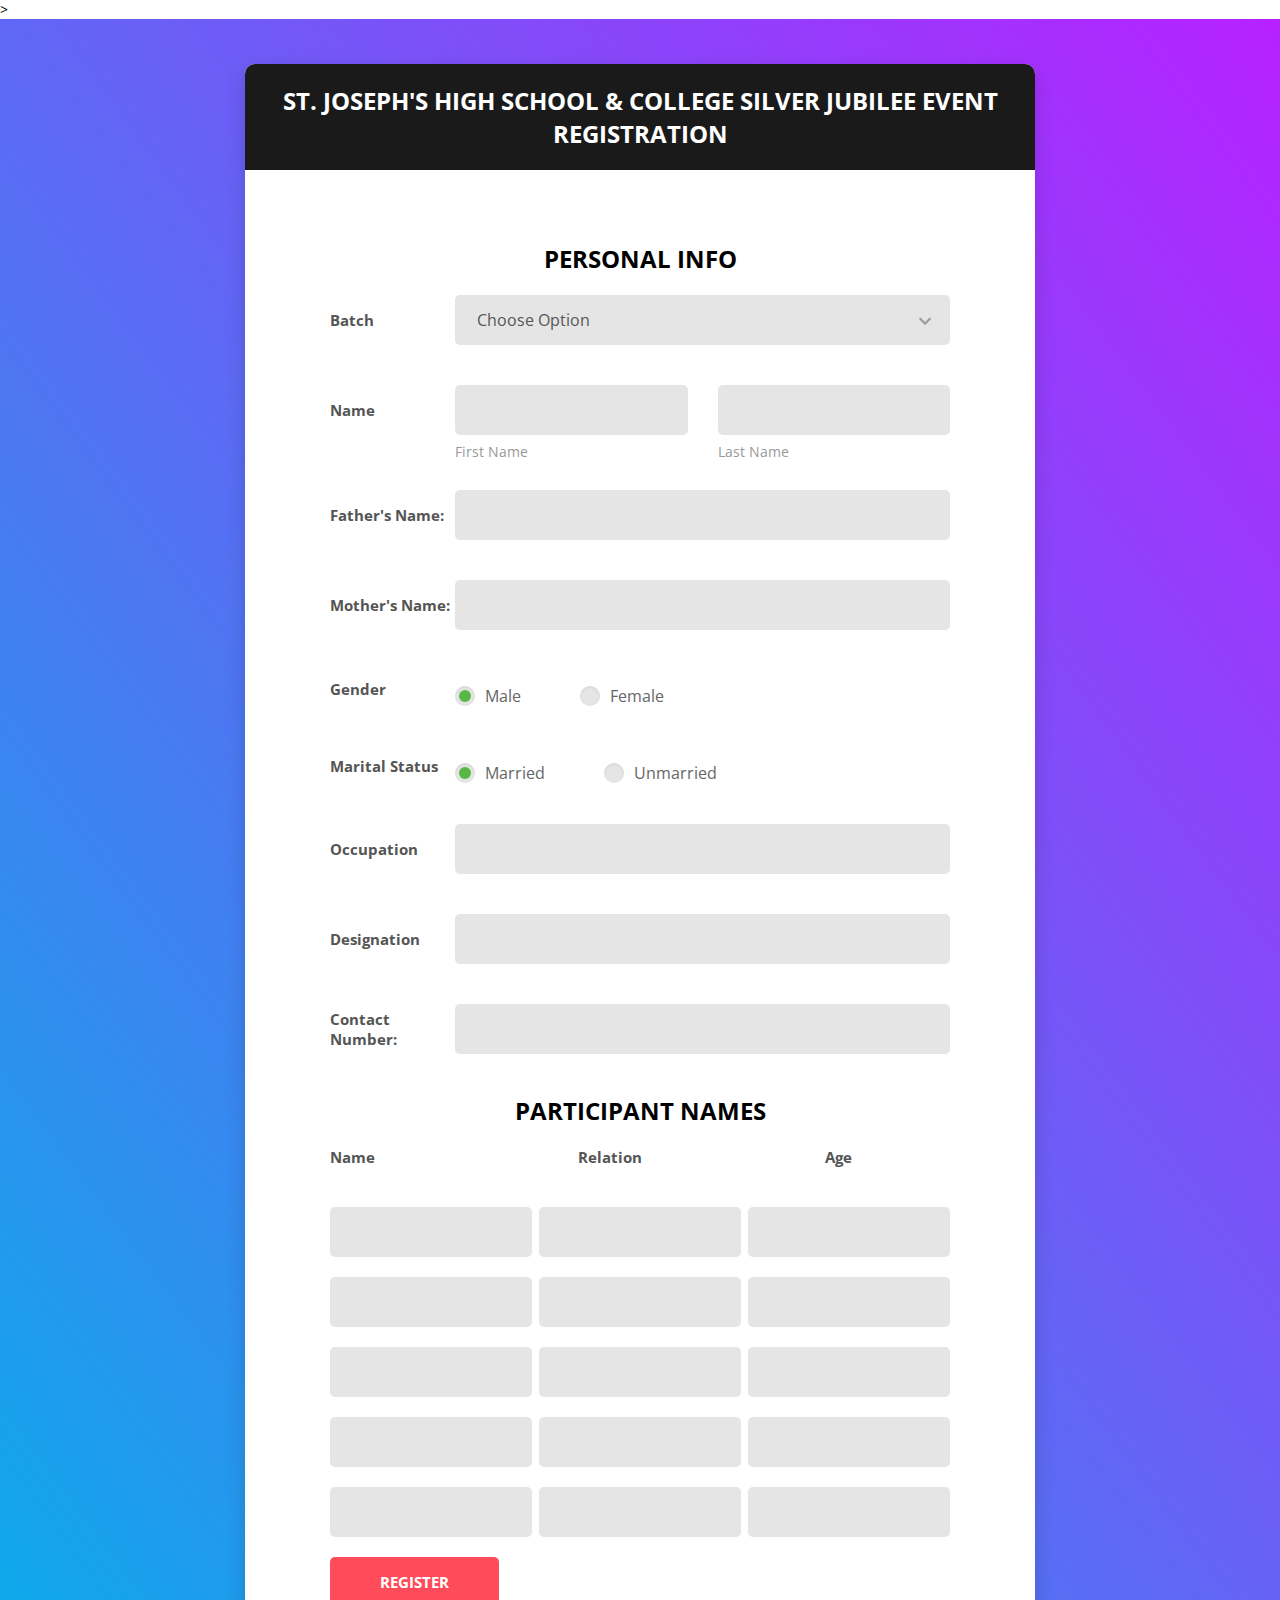
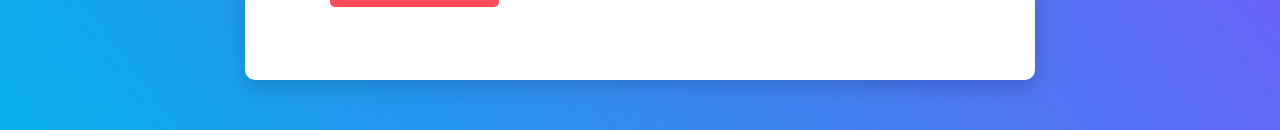
==== commit bc2e5a04: "UI-modified" ====
--- a/App/view/index.html
+++ b/App/view/index.html
@@ -41,6 +41,9 @@
 
     <!-- Main CSS -->
     <link href="css/main.css" rel="stylesheet" media="all" />
+
+    <!-- Table CSS-->>
+    <link href="css/table.css" rel="stylesheet" media="all" />
   </head>
 
   <body>
@@ -191,54 +194,68 @@
                   <div class="col-4"><div class="name">Age</div></div>
                 </div>
 
-                <div class="form-row row row-space">
-                  <div class="input-group col-4">
-                    <input class="input--style-5" type="text" name="design" />
-                  </div>
-                  <div class="name">
-                    <div class="value">
-                      <div class="input-group">
-                        <input
-                          class="input--style-5"
-                          type="text"
-                          name="design"
-                        />
-                      </div>
-                    </div>
-                  </div>
-                  <div class="name">
-                    <div class="value">
-                      <div class="input-group">
-                        <input
-                          class="input--style-5"
-                          type="number"
-                          name="contact"
-                        />
-                      </div>
-                    </div>
-                  </div>
-                </div>
-                <div class="form-row">
-                  <div class="name">Batch</div>
-                  <div class="name">Batch</div>
-                  <div class="name">Batch</div>
-                </div>
-                <div class="form-row">
-                  <div class="name">Batch</div>
-                  <div class="name">Batch</div>
-                  <div class="name">Batch</div>
-                </div>
-                <div class="form-row">
-                  <div class="name">Batch</div>
-                  <div class="name">Batch</div>
-                  <div class="name">Batch</div>
-                </div>
-              </div>
-              <div>
-                <button class="btn btn--radius-2 btn--red" type="submit">
-                  Register
-                </button>
-              </div>
+                <div class="table-form-row table-row table-row-space">
+                  <div class="table-input-group col-4">
+                    <input class="table-input--style-5" type="text" name="pname-1" />
+                  </div>
+                  <div class="table-input-group col-4">
+                    <input class="table-input--style-5" type="text" name="prel-1" />
+                  </div>
+                  <div class="table-input-group col-4">
+                    <input class="table-input--style-5" type="number" name="page-1" />
+                  </div>
+                </div>
+                <div class="table-form-row table-row table-row-space">
+                  <div class="table-input-group col-4">
+                    <input class="table-input--style-5" type="text" name="pname-2" />
+                  </div>
+                  <div class="table-input-group col-4">
+                    <input class="table-input--style-5" type="text" name="prel-2" />
+                  </div>
+                  <div class="table-input-group col-4">
+                    <input class="table-input--style-5" type="number" name="page-2" />
+                  </div>
+                </div>
+                <div class="table-form-row table-row table-row-space">
+                  <div class="table-input-group col-4">
+                    <input class="table-input--style-5" type="text" name="pname-3" />
+                  </div>
+                  <div class="table-input-group col-4">
+                    <input class="table-input--style-5" type="text" name="prel-3" />
+                  </div>
+                  <div class="table-input-group col-4">
+                    <input class="table-input--style-5" type="number" name="page-3" />
+                  </div>
+                </div>
+                <div class="table-form-row table-row table-row-space">
+                  <div class="table-input-group col-4">
+                    <input class="table-input--style-5" type="text" name="pname-4" />
+                  </div>
+                  <div class="table-input-group col-4">
+                    <input class="table-input--style-5" type="text" name="prel-4" />
+                  </div>
+                  <div class="table-input-group col-4">
+                    <input class="table-input--style-5" type="number" name="page-4" />
+                  </div>
+                </div>
+                <div class="table-form-row table-row table-row-space">
+                  <div class="table-input-group col-4">
+                    <input class="table-input--style-5" type="text" name="pname-5" />
+                  </div>
+                  <div class="table-input-group col-4">
+                    <input class="table-input--style-5" type="text" name="prel-5" />
+                  </div>
+                  <div class="table-input-group col-4">
+                    <input class="table-input--style-5" type="number" name="page-5" />
+                  </div>
+                </div>
+                
+            </div>
+            
+            <div>
+              <button class="btn btn--radius-2 btn--red" type="submit">
+                Register
+              </button>
             </div>
           </form>
         </div>
--- a/App/view/css/table.css
+++ b/App/view/css/table.css
@@ -0,0 +1,55 @@
+.table-form-row
+{
+  display: -webkit-box;
+  display: -webkit-flex;
+  display: -moz-box;
+  display: -ms-flexbox;
+  display: flex;
+  -webkit-flex-wrap: wrap;
+  -ms-flex-wrap: wrap;
+  flex-wrap: wrap;
+  -webkit-box-align: center;
+  -webkit-align-items: center;
+  -moz-box-align: center;
+  -ms-flex-align: center;
+  align-items: center;
+  margin-bottom: 20px;
+}
+
+.table-row
+{
+  display: -webkit-box;
+  display: -webkit-flex;
+  display: -moz-box;
+  display: -ms-flexbox;
+  display: flex;
+  -webkit-flex-wrap: wrap;
+  -ms-flex-wrap: wrap;
+  flex-wrap: wrap;
+}
+
+.table-row-space
+{
+  -webkit-box-pack: justify;
+  -webkit-justify-content: space-between;
+  -moz-box-pack: justify;
+  -ms-flex-pack: justify;
+  justify-content: space-between;
+}
+
+.table-input-group
+{
+    position: relative;
+    margin: 0;
+}
+
+.table-input--style-5 {
+    background: #e5e5e5;
+    line-height: 50px;
+    -webkit-border-radius: 5px;
+    -moz-border-radius: 5px;
+    border-radius: 5px;
+    font-size: 16px;
+    color: #555;
+    
+  }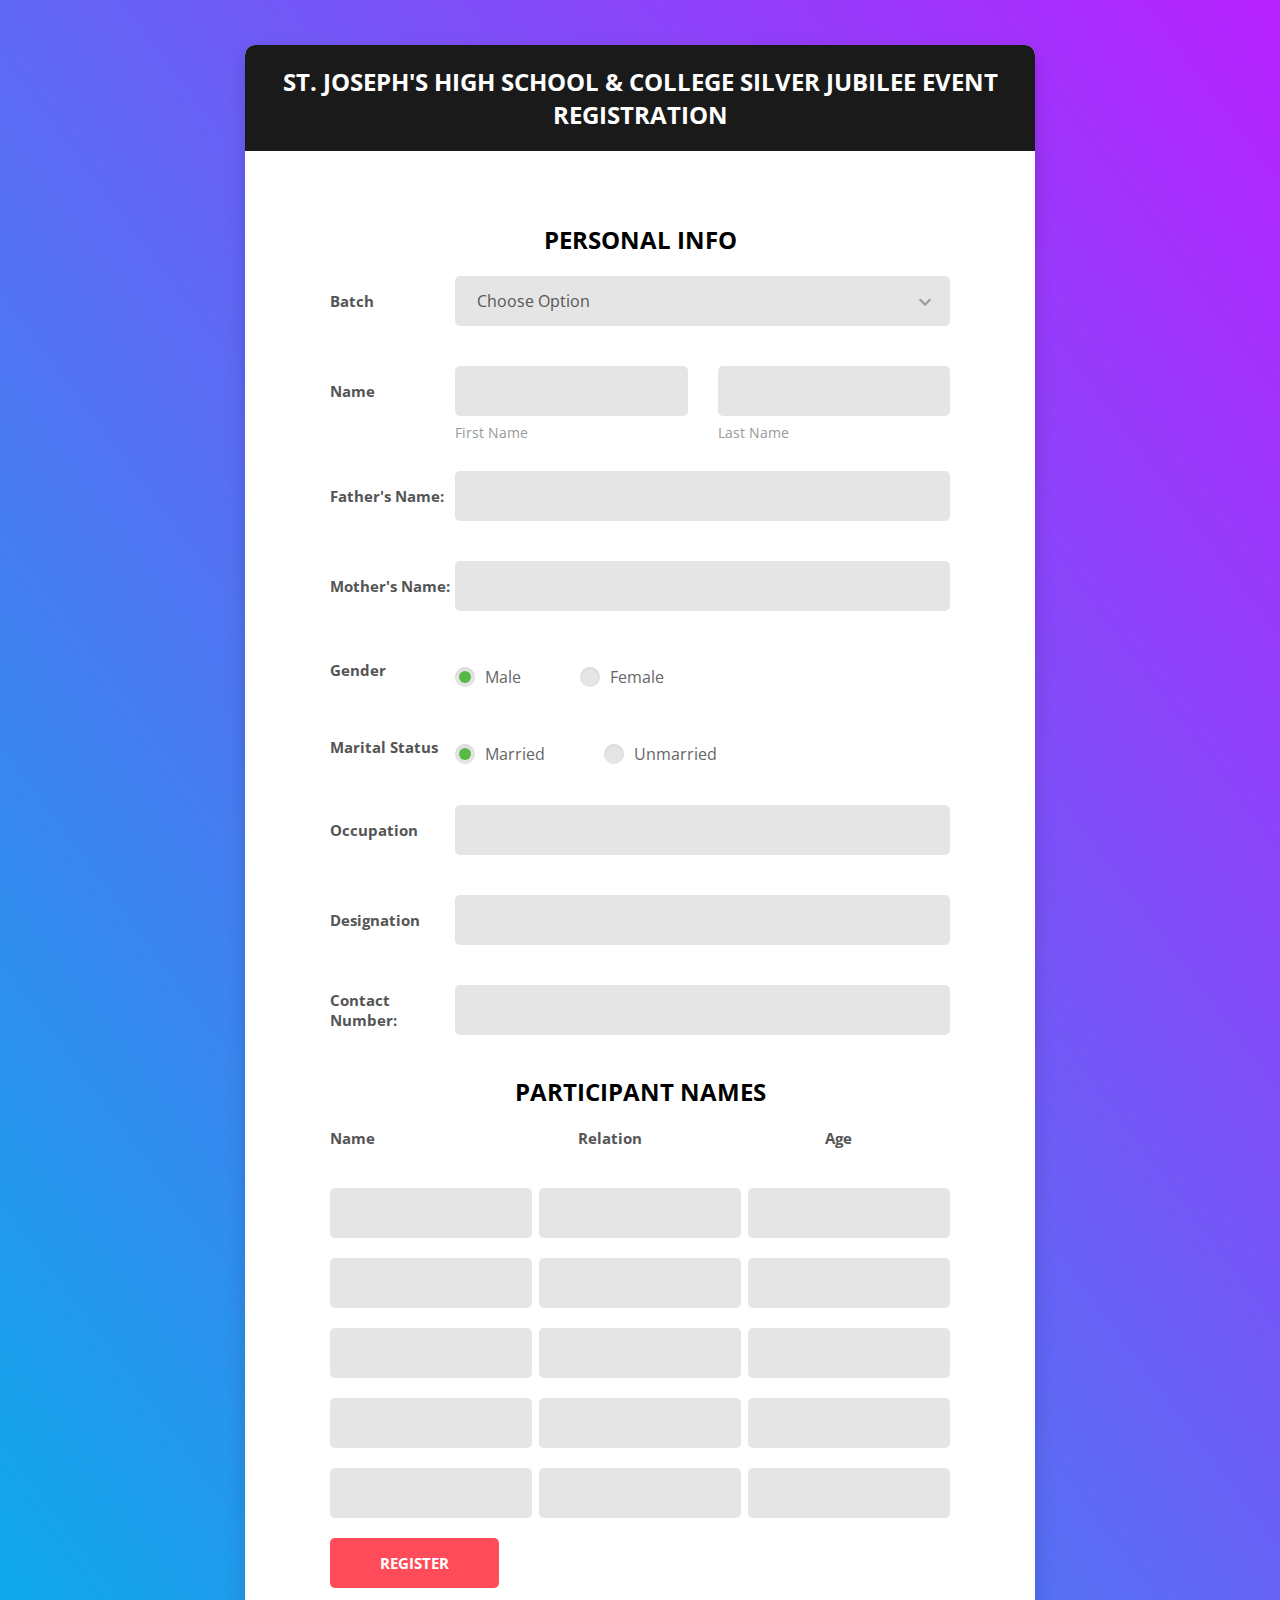
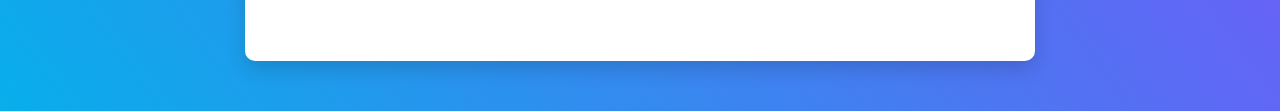
==== commit 8565813d: "Added Routing" ====
--- a/App/view/index.html
+++ b/App/view/index.html
@@ -42,7 +42,7 @@
     <!-- Main CSS -->
     <link href="css/main.css" rel="stylesheet" media="all" />
 
-    <!-- Table CSS-->>
+    <!-- Table CSS-->
     <link href="css/table.css" rel="stylesheet" media="all" />
   </head>
 
@@ -57,7 +57,7 @@
             </h2>
           </div>
 
-          <form method="POST">
+          <form method="POST" action='../container/submit.php'>
             <div class="card-body">
               <div style="margin:20px 0px">
                 <h2 class="title" style="color:black">Personal Info</h2>
